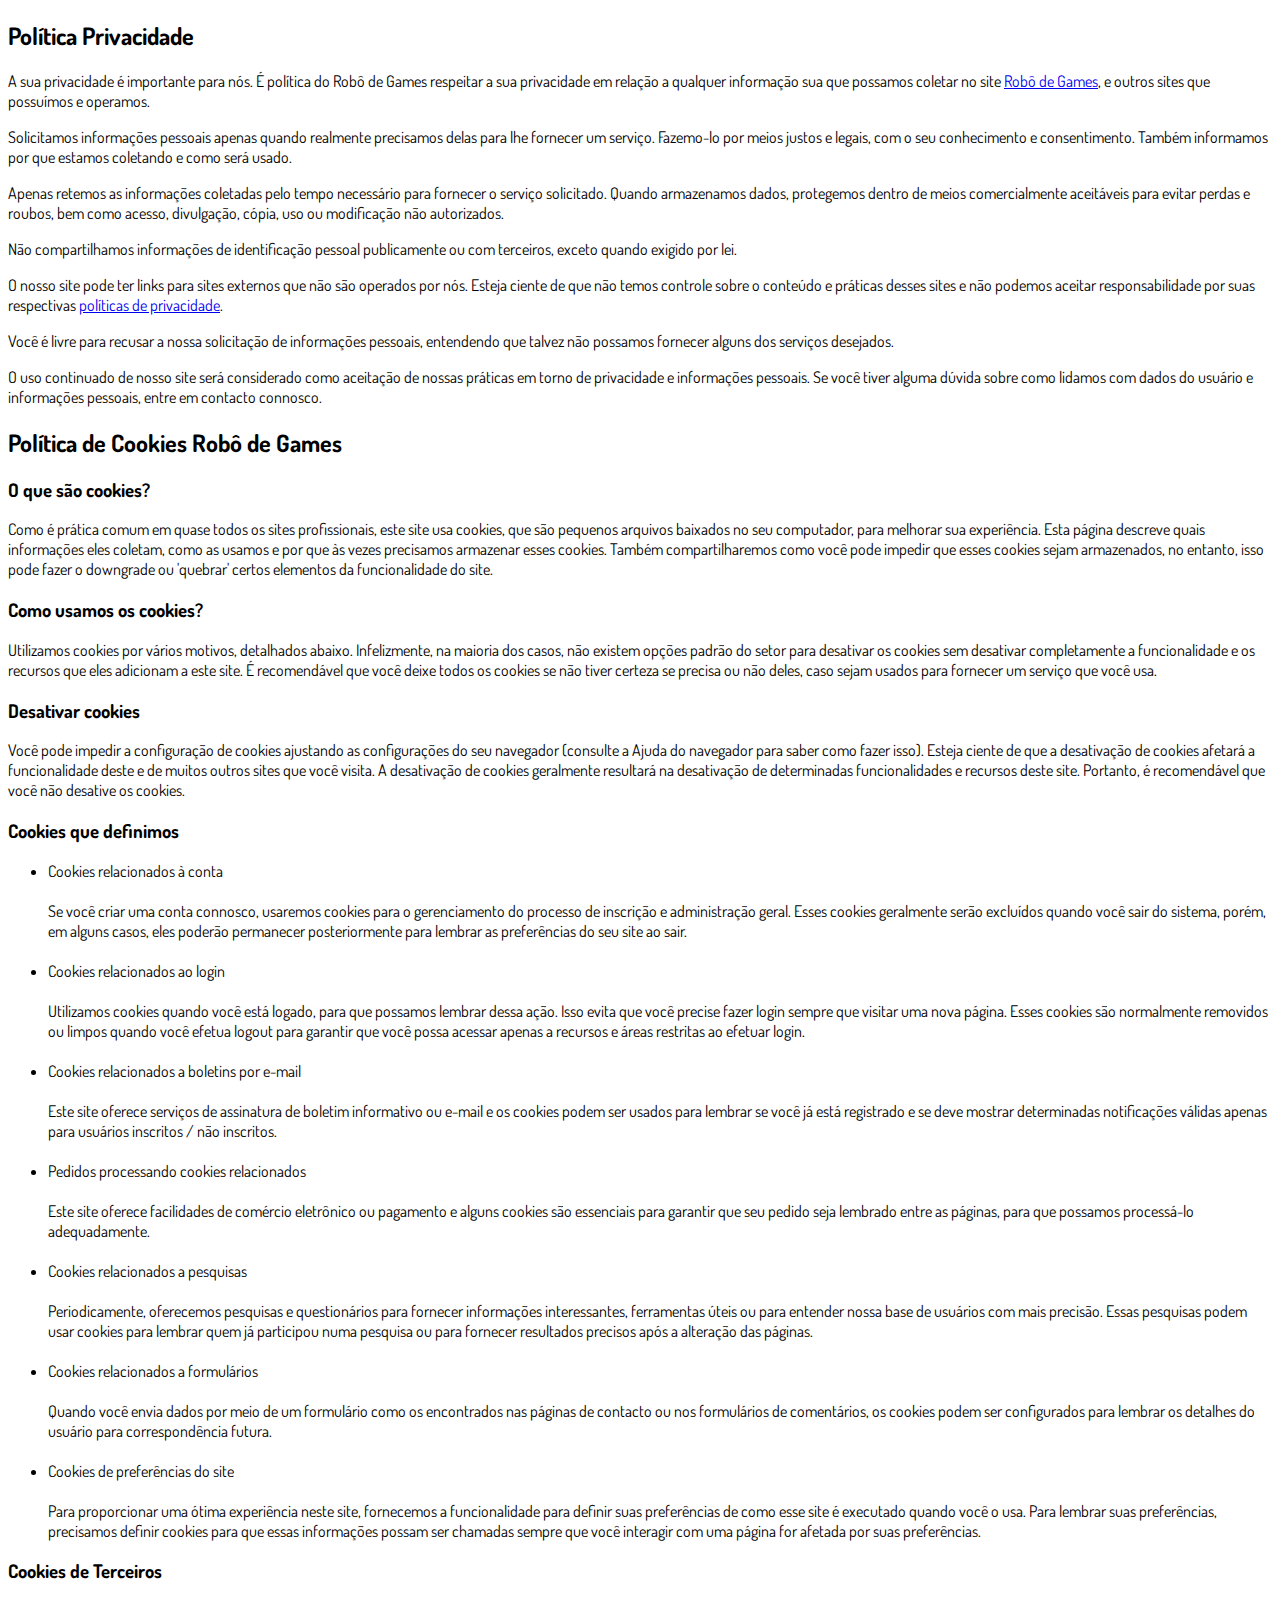
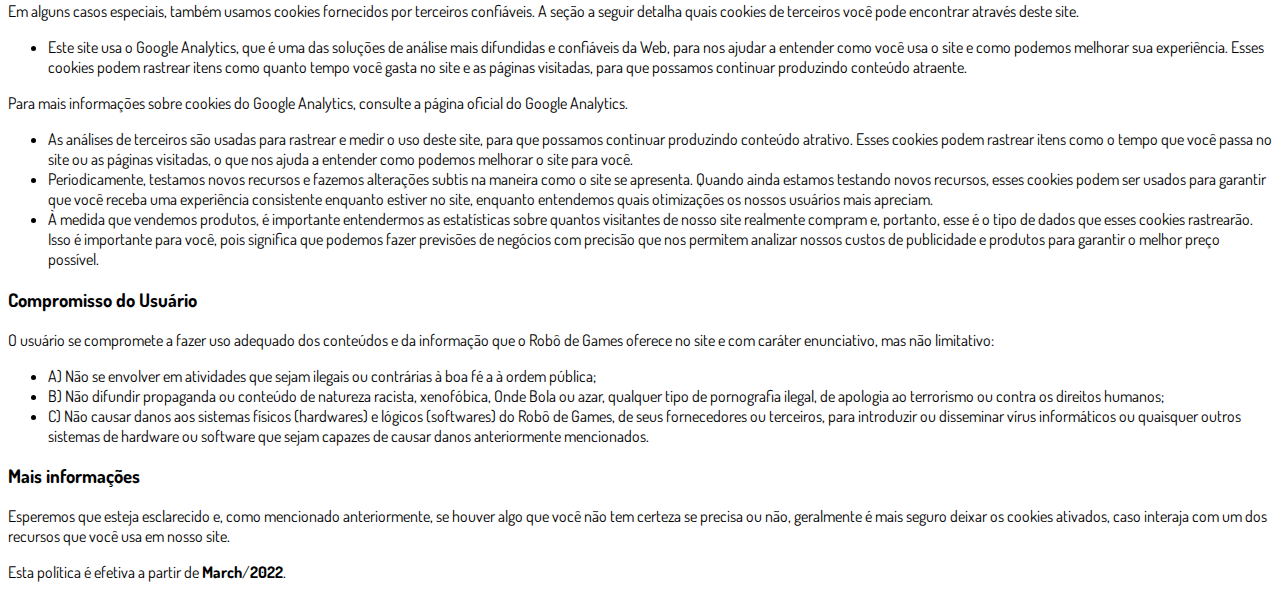
==== privacidade.html @ 727fd69f "Add files via upload" ====
<!DOCTYPE html>
<html lang="pt-br">
  <head>
    <meta charset="utf-8">
    <meta name="viewport" content="width=device-width, initial-scale=1, shrink-to-fit=no">

    <link rel="stylesheet" href="https://stackpath.bootstrapcdn.com/bootstrap/4.1.3/css/bootstrap.min.css" integrity="sha384-MCw98/SFnGE8fJT3GXwEOngsV7Zt27NXFoaoApmYm81iuXoPkFOJwJ8ERdknLPMO" crossorigin="anonymous">

    <link rel="preconnect" href="https://fonts.googleapis.com">
    <link rel="preconnect" href="https://fonts.gstatic.com" crossorigin>
    <link href="https://fonts.googleapis.com/css2?family=Dosis:wght@200;300;400;500;600;700;800&display=swap" rel="stylesheet">
    
    <!-- Ícone da Página -->
    <link rel="shortcut icon" type="image/jpg" href="./assets/img/favicon.png">

    <!-- Título da Página -->
    <title>Política de Privacidade | Robô de Games</title>
    
    <style type="text/css">
      body {
        font-family: 'Dosis', sans-serif;
      }
    </style>

  </head>
  <body>
    
    <div class="container py-5">
      <div class="row justify-content-center">
        <div class="col-lg-8">
          <h2>Política Privacidade</h2>                    <p>A sua privacidade é importante para nós. É política do Robô de Games respeitar a sua privacidade em relação a qualquer informação sua que possamos coletar no site <a href="#">Robô de Games</a>, e outros sites que possuímos e operamos.</p>                    <p>Solicitamos informações pessoais apenas quando realmente precisamos delas para lhe fornecer um serviço. Fazemo-lo por meios justos e legais, com o seu conhecimento e consentimento. Também informamos por que estamos coletando e como será usado.                    </p>                    <p>Apenas retemos as informações coletadas pelo tempo necessário para fornecer o serviço solicitado. Quando armazenamos dados, protegemos dentro de meios comercialmente aceitáveis ​​para evitar perdas e roubos, bem como acesso, divulgação, cópia, uso ou                        modificação não autorizados.</p>                    <p>Não compartilhamos informações de identificação pessoal publicamente ou com terceiros, exceto quando exigido por lei.</p>                    <p>O nosso site pode ter links para sites externos que não são operados por nós. Esteja ciente de que não temos controle sobre o conteúdo e práticas desses sites e não podemos aceitar responsabilidade por suas respectivas <a href='https://politicaprivacidade.com' target='_BLANK'>políticas de privacidade</a>.                    </p>                    <p>Você é livre para recusar a nossa solicitação de informações pessoais, entendendo que talvez não possamos fornecer alguns dos serviços desejados.</p>                    <p>O uso continuado de nosso site será considerado como aceitação de nossas práticas em torno de privacidade e informações pessoais. Se você tiver alguma dúvida sobre como lidamos com dados do usuário e informações pessoais, entre em contacto connosco.</p>                    <h2>Política de Cookies Robô de Games</h2>                    <h3>O que são cookies?</h3>                    <p>Como é prática comum em quase todos os sites profissionais, este site usa cookies, que são pequenos arquivos baixados no seu computador, para melhorar sua experiência. Esta página descreve quais informações eles coletam, como as usamos e por que às vezes                        precisamos armazenar esses cookies. Também compartilharemos como você pode impedir que esses cookies sejam armazenados, no entanto, isso pode fazer o downgrade ou 'quebrar' certos elementos da funcionalidade do site.</p>                    <h3>Como usamos os cookies?</h3>                    <p>Utilizamos cookies por vários motivos, detalhados abaixo. Infelizmente, na maioria dos casos, não existem opções padrão do setor para desativar os cookies sem desativar completamente a funcionalidade e os recursos que eles adicionam a este site. É recomendável                        que você deixe todos os cookies se não tiver certeza se precisa ou não deles, caso sejam usados ​​para fornecer um serviço que você usa.</p>                    <h3>Desativar cookies</h3>                    <p>Você pode impedir a configuração de cookies ajustando as configurações do seu navegador (consulte a Ajuda do navegador para saber como fazer isso). Esteja ciente de que a desativação de cookies afetará a funcionalidade deste e de muitos outros sites que                        você visita. A desativação de cookies geralmente resultará na desativação de determinadas funcionalidades e recursos deste site. Portanto, é recomendável que você não desative os cookies.</p>                    <h3>Cookies que definimos</h3>                    <ul>                        <li>                            Cookies relacionados à conta<br><br> Se você criar uma conta connosco, usaremos cookies para o gerenciamento do processo de inscrição e administração geral. Esses cookies geralmente serão excluídos quando você sair do sistema, porém, em alguns                            casos, eles poderão permanecer posteriormente para lembrar as preferências do seu site ao sair.<br><br>                        </li>                        <li>                            Cookies relacionados ao login<br><br> Utilizamos cookies quando você está logado, para que possamos lembrar dessa ação. Isso evita que você precise fazer login sempre que visitar uma nova página. Esses cookies são normalmente removidos ou limpos                            quando você efetua logout para garantir que você possa acessar apenas a recursos e áreas restritas ao efetuar login.<br><br>                        </li>                        <li>                            Cookies relacionados a boletins por e-mail<br><br> Este site oferece serviços de assinatura de boletim informativo ou e-mail e os cookies podem ser usados ​​para lembrar se você já está registrado e se deve mostrar determinadas notificações                            válidas apenas para usuários inscritos / não inscritos.<br><br>                        </li>                        <li>                            Pedidos processando cookies relacionados<br><br> Este site oferece facilidades de comércio eletrônico ou pagamento e alguns cookies são essenciais para garantir que seu pedido seja lembrado entre as páginas, para que possamos processá-lo adequadamente.<br><br>                        </li>                        <li>                            Cookies relacionados a pesquisas<br><br> Periodicamente, oferecemos pesquisas e questionários para fornecer informações interessantes, ferramentas úteis ou para entender nossa base de usuários com mais precisão. Essas pesquisas podem usar cookies                            para lembrar quem já participou numa pesquisa ou para fornecer resultados precisos após a alteração das páginas.<br><br>                        </li>                        <li>                            Cookies relacionados a formulários<br><br> Quando você envia dados por meio de um formulário como os encontrados nas páginas de contacto ou nos formulários de comentários, os cookies podem ser configurados para lembrar os detalhes do usuário                            para correspondência futura.<br><br>                        </li>                        <li>                            Cookies de preferências do site<br><br> Para proporcionar uma ótima experiência neste site, fornecemos a funcionalidade para definir suas preferências de como esse site é executado quando você o usa. Para lembrar suas preferências, precisamos                            definir cookies para que essas informações possam ser chamadas sempre que você interagir com uma página for afetada por suas preferências.<br>                        </li>                    </ul>                    <h3>Cookies de Terceiros</h3>                    <p>Em alguns casos especiais, também usamos cookies fornecidos por terceiros confiáveis. A seção a seguir detalha quais cookies de terceiros você pode encontrar através deste site.</p>                    <ul>                        <li>                            Este site usa o Google Analytics, que é uma das soluções de análise mais difundidas e confiáveis ​​da Web, para nos ajudar a entender como você usa o site e como podemos melhorar sua experiência. Esses cookies podem rastrear itens como quanto tempo                            você gasta no site e as páginas visitadas, para que possamos continuar produzindo conteúdo atraente.                        </li>                    </ul>                    <p>Para mais informações sobre cookies do Google Analytics, consulte a página oficial do Google Analytics.</p>                    <ul>                        <li>                            As análises de terceiros são usadas para rastrear e medir o uso deste site, para que possamos continuar produzindo conteúdo atrativo. Esses cookies podem rastrear itens como o tempo que você passa no site ou as páginas visitadas, o que nos ajuda a entender                            como podemos melhorar o site para você.</li>                        <li>                            Periodicamente, testamos novos recursos e fazemos alterações subtis na maneira como o site se apresenta. Quando ainda estamos testando novos recursos, esses cookies podem ser usados ​​para garantir que você receba uma experiência consistente enquanto                            estiver no site, enquanto entendemos quais otimizações os nossos usuários mais apreciam.</li>                        <li>                            À medida que vendemos produtos, é importante entendermos as estatísticas sobre quantos visitantes de nosso site realmente compram e, portanto, esse é o tipo de dados que esses cookies rastrearão. Isso é importante para você, pois significa que podemos                            fazer previsões de negócios com precisão que nos permitem analizar nossos custos de publicidade e produtos para garantir o melhor preço possível.</li>                                            </ul>                    <h3>Compromisso do Usuário</h3>                                <p>O usuário se compromete a fazer uso adequado dos conteúdos e da informação que o Robô de Games oferece no site e com caráter enunciativo, mas não limitativo:</p>                                        <ul>                        <li>A) Não se envolver em atividades que sejam ilegais ou contrárias à boa fé a à ordem pública;</li>                        <li>B) Não difundir propaganda ou conteúdo de natureza racista, xenofóbica, <a style='color: inherit !important; text-decoration:none !important;' href='https://ondeapostar.pt/onde-da-a-bola/'>Onde Bola</a> ou azar, qualquer tipo de pornografia ilegal, de apologia ao terrorismo ou contra os direitos humanos;</li>                        <li>C) Não causar danos aos sistemas físicos (hardwares) e lógicos (softwares) do Robô de Games, de seus fornecedores ou terceiros, para introduzir ou disseminar vírus informáticos ou quaisquer outros sistemas de hardware ou software que sejam capazes de causar danos anteriormente mencionados.</li>                    </ul>                                        <h3>Mais informações</h3>                    <p>Esperemos que esteja esclarecido e, como mencionado anteriormente, se houver algo que você não tem certeza se precisa ou não, geralmente é mais seguro deixar os cookies ativados, caso interaja com um dos recursos que você usa em nosso site.</p>                    <p>Esta política é efetiva a partir de <strong>March</strong>/<strong>2022</strong>.</p>
        </div>
      </div>
    </div>

    <script src="https://code.jquery.com/jquery-3.3.1.slim.min.js" integrity="sha384-q8i/X+965DzO0rT7abK41JStQIAqVgRVzpbzo5smXKp4YfRvH+8abtTE1Pi6jizo" crossorigin="anonymous"></script>
    <script src="https://cdnjs.cloudflare.com/ajax/libs/popper.js/1.14.3/umd/popper.min.js" integrity="sha384-ZMP7rVo3mIykV+2+9J3UJ46jBk0WLaUAdn689aCwoqbBJiSnjAK/l8WvCWPIPm49" crossorigin="anonymous"></script>
    <script src="https://stackpath.bootstrapcdn.com/bootstrap/4.1.3/js/bootstrap.min.js" integrity="sha384-ChfqqxuZUCnJSK3+MXmPNIyE6ZbWh2IMqE241rYiqJxyMiZ6OW/JmZQ5stwEULTy" crossorigin="anonymous"></script>
  </body>
</html>
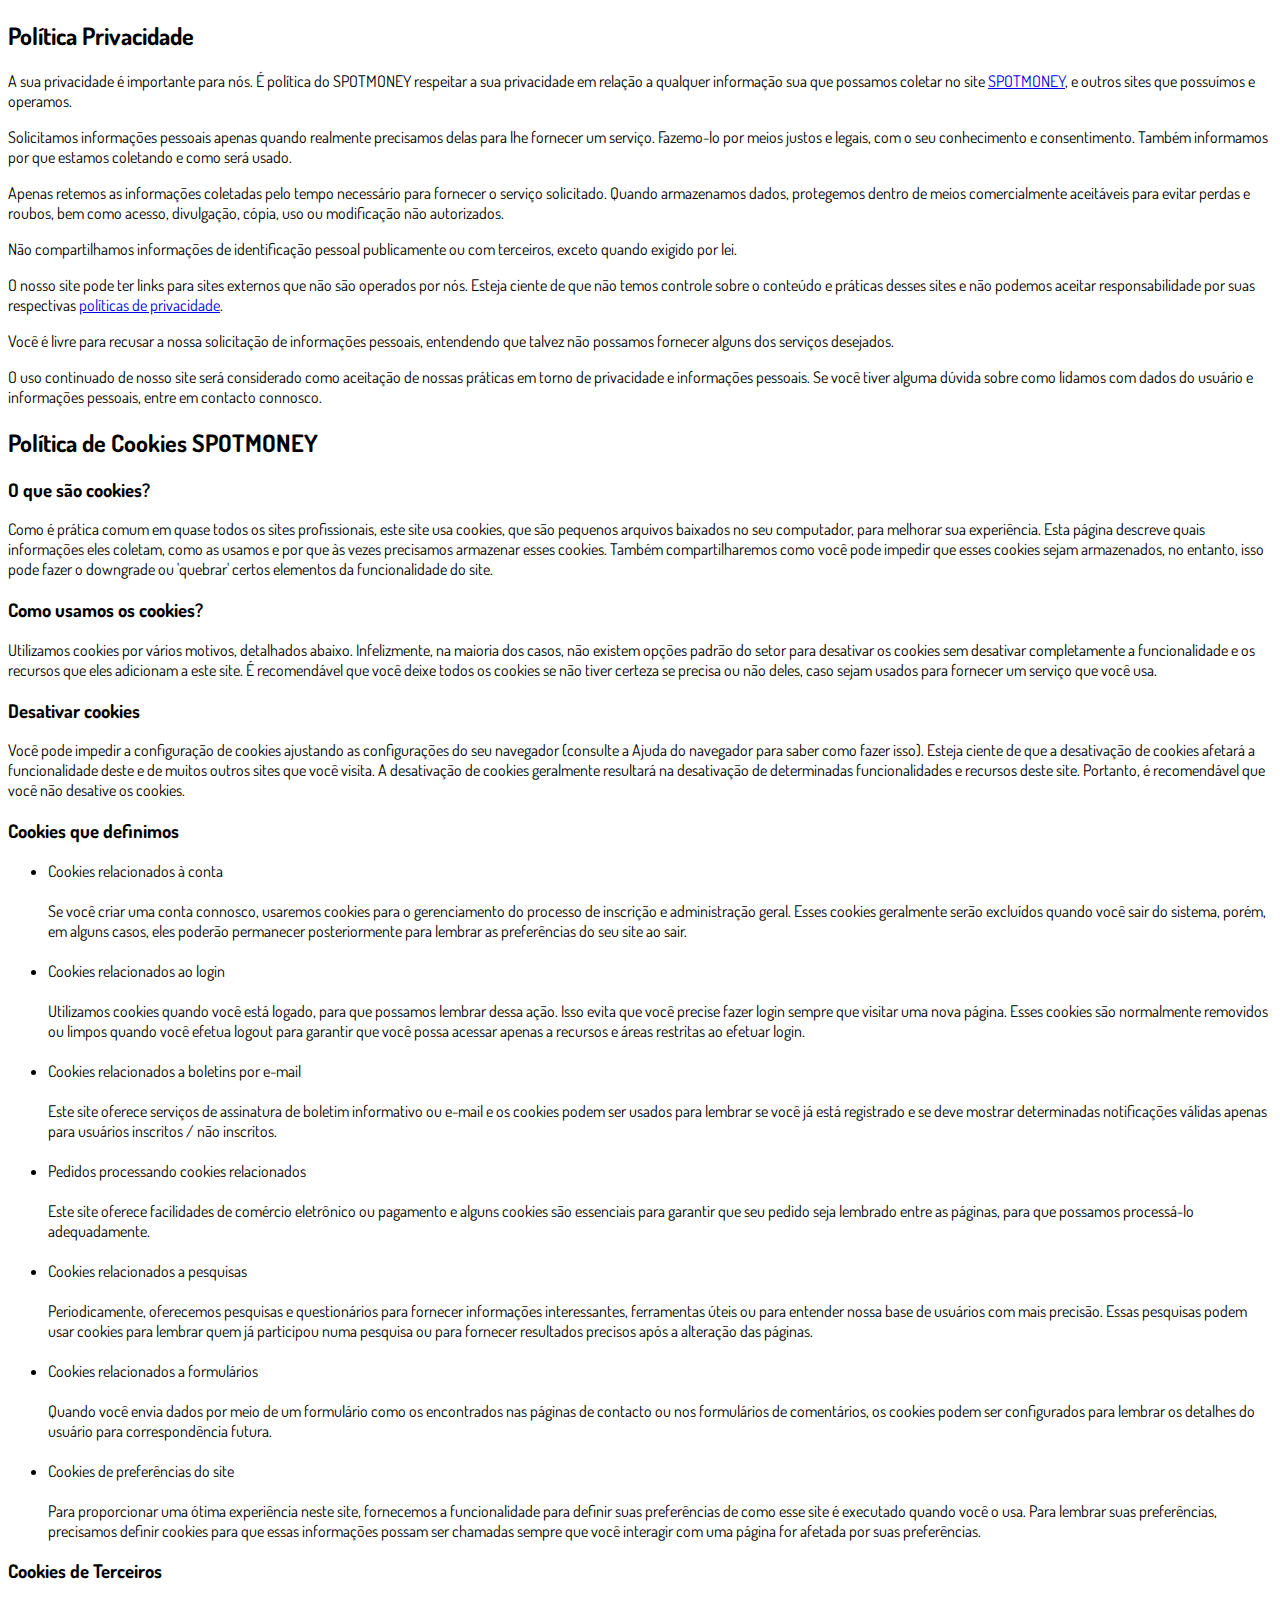
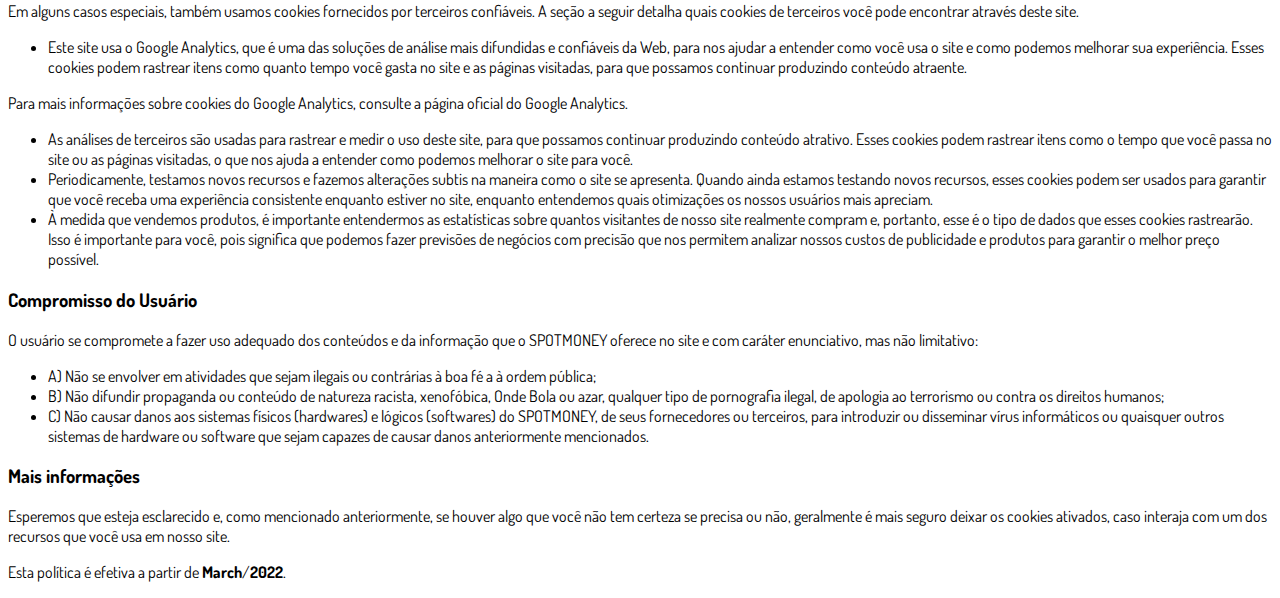
==== commit 51404399: "Add files via upload" ====
--- a/privacidade.html
+++ b/privacidade.html
@@ -14,7 +14,7 @@
     <link rel="shortcut icon" type="image/jpg" href="./assets/img/favicon.png">
 
     <!-- Título da Página -->
-    <title>Política de Privacidade | Robô de Games</title>
+    <title>Política de Privacidade | SPOTMONEY</title>
     
     <style type="text/css">
       body {
@@ -28,7 +28,7 @@
     <div class="container py-5">
       <div class="row justify-content-center">
         <div class="col-lg-8">
-          <h2>Política Privacidade</h2>                    <p>A sua privacidade é importante para nós. É política do Robô de Games respeitar a sua privacidade em relação a qualquer informação sua que possamos coletar no site <a href="#">Robô de Games</a>, e outros sites que possuímos e operamos.</p>                    <p>Solicitamos informações pessoais apenas quando realmente precisamos delas para lhe fornecer um serviço. Fazemo-lo por meios justos e legais, com o seu conhecimento e consentimento. Também informamos por que estamos coletando e como será usado.                    </p>                    <p>Apenas retemos as informações coletadas pelo tempo necessário para fornecer o serviço solicitado. Quando armazenamos dados, protegemos dentro de meios comercialmente aceitáveis ​​para evitar perdas e roubos, bem como acesso, divulgação, cópia, uso ou                        modificação não autorizados.</p>                    <p>Não compartilhamos informações de identificação pessoal publicamente ou com terceiros, exceto quando exigido por lei.</p>                    <p>O nosso site pode ter links para sites externos que não são operados por nós. Esteja ciente de que não temos controle sobre o conteúdo e práticas desses sites e não podemos aceitar responsabilidade por suas respectivas <a href='https://politicaprivacidade.com' target='_BLANK'>políticas de privacidade</a>.                    </p>                    <p>Você é livre para recusar a nossa solicitação de informações pessoais, entendendo que talvez não possamos fornecer alguns dos serviços desejados.</p>                    <p>O uso continuado de nosso site será considerado como aceitação de nossas práticas em torno de privacidade e informações pessoais. Se você tiver alguma dúvida sobre como lidamos com dados do usuário e informações pessoais, entre em contacto connosco.</p>                    <h2>Política de Cookies Robô de Games</h2>                    <h3>O que são cookies?</h3>                    <p>Como é prática comum em quase todos os sites profissionais, este site usa cookies, que são pequenos arquivos baixados no seu computador, para melhorar sua experiência. Esta página descreve quais informações eles coletam, como as usamos e por que às vezes                        precisamos armazenar esses cookies. Também compartilharemos como você pode impedir que esses cookies sejam armazenados, no entanto, isso pode fazer o downgrade ou 'quebrar' certos elementos da funcionalidade do site.</p>                    <h3>Como usamos os cookies?</h3>                    <p>Utilizamos cookies por vários motivos, detalhados abaixo. Infelizmente, na maioria dos casos, não existem opções padrão do setor para desativar os cookies sem desativar completamente a funcionalidade e os recursos que eles adicionam a este site. É recomendável                        que você deixe todos os cookies se não tiver certeza se precisa ou não deles, caso sejam usados ​​para fornecer um serviço que você usa.</p>                    <h3>Desativar cookies</h3>                    <p>Você pode impedir a configuração de cookies ajustando as configurações do seu navegador (consulte a Ajuda do navegador para saber como fazer isso). Esteja ciente de que a desativação de cookies afetará a funcionalidade deste e de muitos outros sites que                        você visita. A desativação de cookies geralmente resultará na desativação de determinadas funcionalidades e recursos deste site. Portanto, é recomendável que você não desative os cookies.</p>                    <h3>Cookies que definimos</h3>                    <ul>                        <li>                            Cookies relacionados à conta<br><br> Se você criar uma conta connosco, usaremos cookies para o gerenciamento do processo de inscrição e administração geral. Esses cookies geralmente serão excluídos quando você sair do sistema, porém, em alguns                            casos, eles poderão permanecer posteriormente para lembrar as preferências do seu site ao sair.<br><br>                        </li>                        <li>                            Cookies relacionados ao login<br><br> Utilizamos cookies quando você está logado, para que possamos lembrar dessa ação. Isso evita que você precise fazer login sempre que visitar uma nova página. Esses cookies são normalmente removidos ou limpos                            quando você efetua logout para garantir que você possa acessar apenas a recursos e áreas restritas ao efetuar login.<br><br>                        </li>                        <li>                            Cookies relacionados a boletins por e-mail<br><br> Este site oferece serviços de assinatura de boletim informativo ou e-mail e os cookies podem ser usados ​​para lembrar se você já está registrado e se deve mostrar determinadas notificações                            válidas apenas para usuários inscritos / não inscritos.<br><br>                        </li>                        <li>                            Pedidos processando cookies relacionados<br><br> Este site oferece facilidades de comércio eletrônico ou pagamento e alguns cookies são essenciais para garantir que seu pedido seja lembrado entre as páginas, para que possamos processá-lo adequadamente.<br><br>                        </li>                        <li>                            Cookies relacionados a pesquisas<br><br> Periodicamente, oferecemos pesquisas e questionários para fornecer informações interessantes, ferramentas úteis ou para entender nossa base de usuários com mais precisão. Essas pesquisas podem usar cookies                            para lembrar quem já participou numa pesquisa ou para fornecer resultados precisos após a alteração das páginas.<br><br>                        </li>                        <li>                            Cookies relacionados a formulários<br><br> Quando você envia dados por meio de um formulário como os encontrados nas páginas de contacto ou nos formulários de comentários, os cookies podem ser configurados para lembrar os detalhes do usuário                            para correspondência futura.<br><br>                        </li>                        <li>                            Cookies de preferências do site<br><br> Para proporcionar uma ótima experiência neste site, fornecemos a funcionalidade para definir suas preferências de como esse site é executado quando você o usa. Para lembrar suas preferências, precisamos                            definir cookies para que essas informações possam ser chamadas sempre que você interagir com uma página for afetada por suas preferências.<br>                        </li>                    </ul>                    <h3>Cookies de Terceiros</h3>                    <p>Em alguns casos especiais, também usamos cookies fornecidos por terceiros confiáveis. A seção a seguir detalha quais cookies de terceiros você pode encontrar através deste site.</p>                    <ul>                        <li>                            Este site usa o Google Analytics, que é uma das soluções de análise mais difundidas e confiáveis ​​da Web, para nos ajudar a entender como você usa o site e como podemos melhorar sua experiência. Esses cookies podem rastrear itens como quanto tempo                            você gasta no site e as páginas visitadas, para que possamos continuar produzindo conteúdo atraente.                        </li>                    </ul>                    <p>Para mais informações sobre cookies do Google Analytics, consulte a página oficial do Google Analytics.</p>                    <ul>                        <li>                            As análises de terceiros são usadas para rastrear e medir o uso deste site, para que possamos continuar produzindo conteúdo atrativo. Esses cookies podem rastrear itens como o tempo que você passa no site ou as páginas visitadas, o que nos ajuda a entender                            como podemos melhorar o site para você.</li>                        <li>                            Periodicamente, testamos novos recursos e fazemos alterações subtis na maneira como o site se apresenta. Quando ainda estamos testando novos recursos, esses cookies podem ser usados ​​para garantir que você receba uma experiência consistente enquanto                            estiver no site, enquanto entendemos quais otimizações os nossos usuários mais apreciam.</li>                        <li>                            À medida que vendemos produtos, é importante entendermos as estatísticas sobre quantos visitantes de nosso site realmente compram e, portanto, esse é o tipo de dados que esses cookies rastrearão. Isso é importante para você, pois significa que podemos                            fazer previsões de negócios com precisão que nos permitem analizar nossos custos de publicidade e produtos para garantir o melhor preço possível.</li>                                            </ul>                    <h3>Compromisso do Usuário</h3>                                <p>O usuário se compromete a fazer uso adequado dos conteúdos e da informação que o Robô de Games oferece no site e com caráter enunciativo, mas não limitativo:</p>                                        <ul>                        <li>A) Não se envolver em atividades que sejam ilegais ou contrárias à boa fé a à ordem pública;</li>                        <li>B) Não difundir propaganda ou conteúdo de natureza racista, xenofóbica, <a style='color: inherit !important; text-decoration:none !important;' href='https://ondeapostar.pt/onde-da-a-bola/'>Onde Bola</a> ou azar, qualquer tipo de pornografia ilegal, de apologia ao terrorismo ou contra os direitos humanos;</li>                        <li>C) Não causar danos aos sistemas físicos (hardwares) e lógicos (softwares) do Robô de Games, de seus fornecedores ou terceiros, para introduzir ou disseminar vírus informáticos ou quaisquer outros sistemas de hardware ou software que sejam capazes de causar danos anteriormente mencionados.</li>                    </ul>                                        <h3>Mais informações</h3>                    <p>Esperemos que esteja esclarecido e, como mencionado anteriormente, se houver algo que você não tem certeza se precisa ou não, geralmente é mais seguro deixar os cookies ativados, caso interaja com um dos recursos que você usa em nosso site.</p>                    <p>Esta política é efetiva a partir de <strong>March</strong>/<strong>2022</strong>.</p>
+          <h2>Política Privacidade</h2>                    <p>A sua privacidade é importante para nós. É política do SPOTMONEY respeitar a sua privacidade em relação a qualquer informação sua que possamos coletar no site <a href="#">SPOTMONEY</a>, e outros sites que possuímos e operamos.</p>                    <p>Solicitamos informações pessoais apenas quando realmente precisamos delas para lhe fornecer um serviço. Fazemo-lo por meios justos e legais, com o seu conhecimento e consentimento. Também informamos por que estamos coletando e como será usado.                    </p>                    <p>Apenas retemos as informações coletadas pelo tempo necessário para fornecer o serviço solicitado. Quando armazenamos dados, protegemos dentro de meios comercialmente aceitáveis ​​para evitar perdas e roubos, bem como acesso, divulgação, cópia, uso ou                        modificação não autorizados.</p>                    <p>Não compartilhamos informações de identificação pessoal publicamente ou com terceiros, exceto quando exigido por lei.</p>                    <p>O nosso site pode ter links para sites externos que não são operados por nós. Esteja ciente de que não temos controle sobre o conteúdo e práticas desses sites e não podemos aceitar responsabilidade por suas respectivas <a href='https://politicaprivacidade.com' target='_BLANK'>políticas de privacidade</a>.                    </p>                    <p>Você é livre para recusar a nossa solicitação de informações pessoais, entendendo que talvez não possamos fornecer alguns dos serviços desejados.</p>                    <p>O uso continuado de nosso site será considerado como aceitação de nossas práticas em torno de privacidade e informações pessoais. Se você tiver alguma dúvida sobre como lidamos com dados do usuário e informações pessoais, entre em contacto connosco.</p>                    <h2>Política de Cookies SPOTMONEY</h2>                    <h3>O que são cookies?</h3>                    <p>Como é prática comum em quase todos os sites profissionais, este site usa cookies, que são pequenos arquivos baixados no seu computador, para melhorar sua experiência. Esta página descreve quais informações eles coletam, como as usamos e por que às vezes                        precisamos armazenar esses cookies. Também compartilharemos como você pode impedir que esses cookies sejam armazenados, no entanto, isso pode fazer o downgrade ou 'quebrar' certos elementos da funcionalidade do site.</p>                    <h3>Como usamos os cookies?</h3>                    <p>Utilizamos cookies por vários motivos, detalhados abaixo. Infelizmente, na maioria dos casos, não existem opções padrão do setor para desativar os cookies sem desativar completamente a funcionalidade e os recursos que eles adicionam a este site. É recomendável                        que você deixe todos os cookies se não tiver certeza se precisa ou não deles, caso sejam usados ​​para fornecer um serviço que você usa.</p>                    <h3>Desativar cookies</h3>                    <p>Você pode impedir a configuração de cookies ajustando as configurações do seu navegador (consulte a Ajuda do navegador para saber como fazer isso). Esteja ciente de que a desativação de cookies afetará a funcionalidade deste e de muitos outros sites que                        você visita. A desativação de cookies geralmente resultará na desativação de determinadas funcionalidades e recursos deste site. Portanto, é recomendável que você não desative os cookies.</p>                    <h3>Cookies que definimos</h3>                    <ul>                        <li>                            Cookies relacionados à conta<br><br> Se você criar uma conta connosco, usaremos cookies para o gerenciamento do processo de inscrição e administração geral. Esses cookies geralmente serão excluídos quando você sair do sistema, porém, em alguns                            casos, eles poderão permanecer posteriormente para lembrar as preferências do seu site ao sair.<br><br>                        </li>                        <li>                            Cookies relacionados ao login<br><br> Utilizamos cookies quando você está logado, para que possamos lembrar dessa ação. Isso evita que você precise fazer login sempre que visitar uma nova página. Esses cookies são normalmente removidos ou limpos                            quando você efetua logout para garantir que você possa acessar apenas a recursos e áreas restritas ao efetuar login.<br><br>                        </li>                        <li>                            Cookies relacionados a boletins por e-mail<br><br> Este site oferece serviços de assinatura de boletim informativo ou e-mail e os cookies podem ser usados ​​para lembrar se você já está registrado e se deve mostrar determinadas notificações                            válidas apenas para usuários inscritos / não inscritos.<br><br>                        </li>                        <li>                            Pedidos processando cookies relacionados<br><br> Este site oferece facilidades de comércio eletrônico ou pagamento e alguns cookies são essenciais para garantir que seu pedido seja lembrado entre as páginas, para que possamos processá-lo adequadamente.<br><br>                        </li>                        <li>                            Cookies relacionados a pesquisas<br><br> Periodicamente, oferecemos pesquisas e questionários para fornecer informações interessantes, ferramentas úteis ou para entender nossa base de usuários com mais precisão. Essas pesquisas podem usar cookies                            para lembrar quem já participou numa pesquisa ou para fornecer resultados precisos após a alteração das páginas.<br><br>                        </li>                        <li>                            Cookies relacionados a formulários<br><br> Quando você envia dados por meio de um formulário como os encontrados nas páginas de contacto ou nos formulários de comentários, os cookies podem ser configurados para lembrar os detalhes do usuário                            para correspondência futura.<br><br>                        </li>                        <li>                            Cookies de preferências do site<br><br> Para proporcionar uma ótima experiência neste site, fornecemos a funcionalidade para definir suas preferências de como esse site é executado quando você o usa. Para lembrar suas preferências, precisamos                            definir cookies para que essas informações possam ser chamadas sempre que você interagir com uma página for afetada por suas preferências.<br>                        </li>                    </ul>                    <h3>Cookies de Terceiros</h3>                    <p>Em alguns casos especiais, também usamos cookies fornecidos por terceiros confiáveis. A seção a seguir detalha quais cookies de terceiros você pode encontrar através deste site.</p>                    <ul>                        <li>                            Este site usa o Google Analytics, que é uma das soluções de análise mais difundidas e confiáveis ​​da Web, para nos ajudar a entender como você usa o site e como podemos melhorar sua experiência. Esses cookies podem rastrear itens como quanto tempo                            você gasta no site e as páginas visitadas, para que possamos continuar produzindo conteúdo atraente.                        </li>                    </ul>                    <p>Para mais informações sobre cookies do Google Analytics, consulte a página oficial do Google Analytics.</p>                    <ul>                        <li>                            As análises de terceiros são usadas para rastrear e medir o uso deste site, para que possamos continuar produzindo conteúdo atrativo. Esses cookies podem rastrear itens como o tempo que você passa no site ou as páginas visitadas, o que nos ajuda a entender                            como podemos melhorar o site para você.</li>                        <li>                            Periodicamente, testamos novos recursos e fazemos alterações subtis na maneira como o site se apresenta. Quando ainda estamos testando novos recursos, esses cookies podem ser usados ​​para garantir que você receba uma experiência consistente enquanto                            estiver no site, enquanto entendemos quais otimizações os nossos usuários mais apreciam.</li>                        <li>                            À medida que vendemos produtos, é importante entendermos as estatísticas sobre quantos visitantes de nosso site realmente compram e, portanto, esse é o tipo de dados que esses cookies rastrearão. Isso é importante para você, pois significa que podemos                            fazer previsões de negócios com precisão que nos permitem analizar nossos custos de publicidade e produtos para garantir o melhor preço possível.</li>                                            </ul>                    <h3>Compromisso do Usuário</h3>                                <p>O usuário se compromete a fazer uso adequado dos conteúdos e da informação que o SPOTMONEY oferece no site e com caráter enunciativo, mas não limitativo:</p>                                        <ul>                        <li>A) Não se envolver em atividades que sejam ilegais ou contrárias à boa fé a à ordem pública;</li>                        <li>B) Não difundir propaganda ou conteúdo de natureza racista, xenofóbica, <a style='color: inherit !important; text-decoration:none !important;' href='https://ondeapostar.pt/onde-da-a-bola/'>Onde Bola</a> ou azar, qualquer tipo de pornografia ilegal, de apologia ao terrorismo ou contra os direitos humanos;</li>                        <li>C) Não causar danos aos sistemas físicos (hardwares) e lógicos (softwares) do SPOTMONEY, de seus fornecedores ou terceiros, para introduzir ou disseminar vírus informáticos ou quaisquer outros sistemas de hardware ou software que sejam capazes de causar danos anteriormente mencionados.</li>                    </ul>                                        <h3>Mais informações</h3>                    <p>Esperemos que esteja esclarecido e, como mencionado anteriormente, se houver algo que você não tem certeza se precisa ou não, geralmente é mais seguro deixar os cookies ativados, caso interaja com um dos recursos que você usa em nosso site.</p>                    <p>Esta política é efetiva a partir de <strong>March</strong>/<strong>2022</strong>.</p>
         </div>
       </div>
     </div>
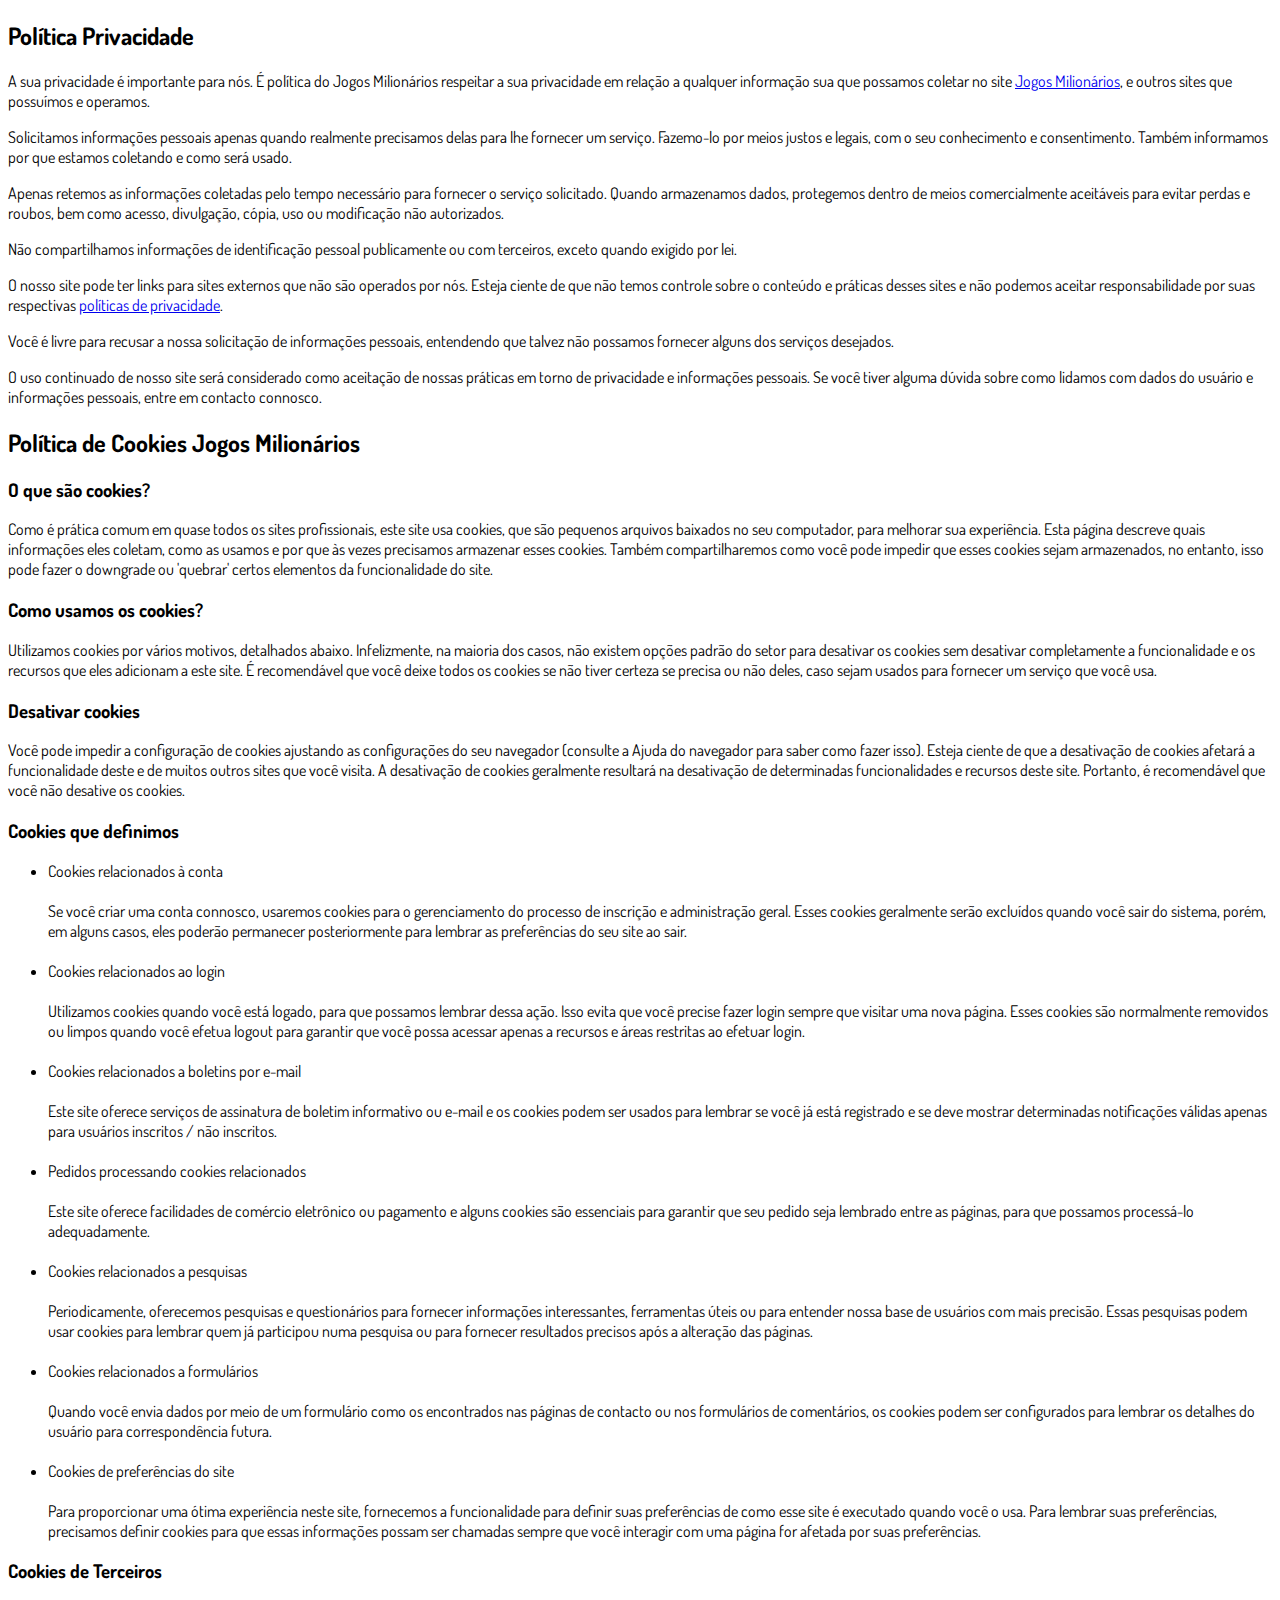
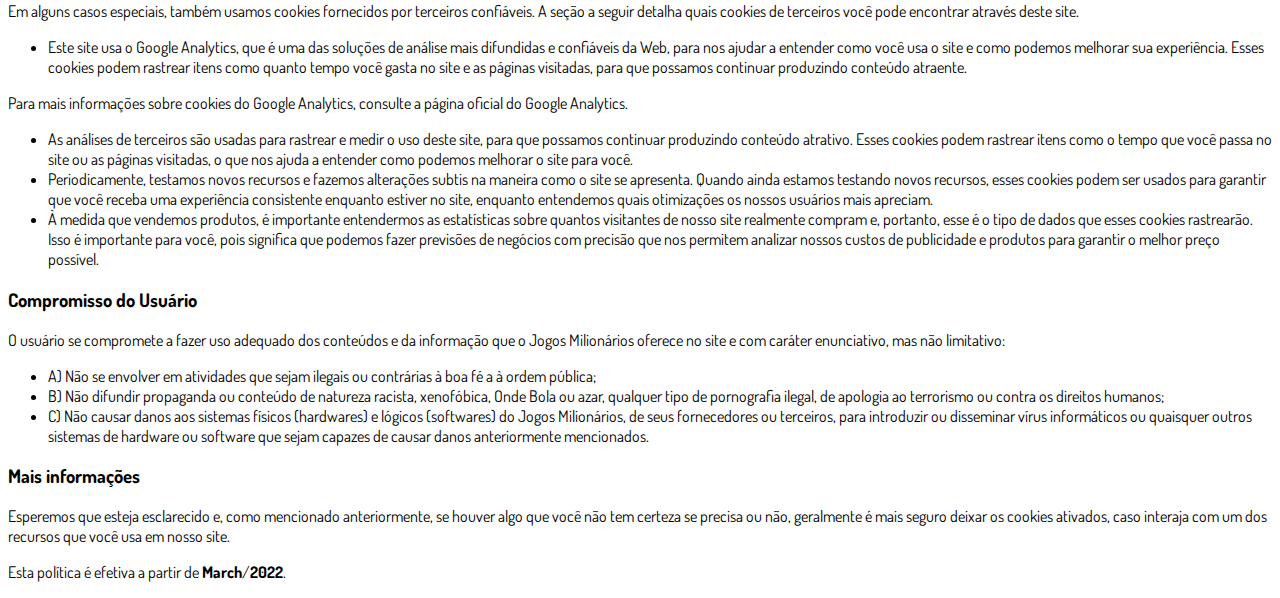
==== commit 66ced83b: "Add files via upload" ====
--- a/privacidade.html
+++ b/privacidade.html
@@ -14,7 +14,7 @@
     <link rel="shortcut icon" type="image/jpg" href="./assets/img/favicon.png">
 
     <!-- Título da Página -->
-    <title>Política de Privacidade | SPOTMONEY</title>
+    <title>Política de Privacidade | Jogos Milionários</title>
     
     <style type="text/css">
       body {
@@ -28,7 +28,7 @@
     <div class="container py-5">
       <div class="row justify-content-center">
         <div class="col-lg-8">
-          <h2>Política Privacidade</h2>                    <p>A sua privacidade é importante para nós. É política do SPOTMONEY respeitar a sua privacidade em relação a qualquer informação sua que possamos coletar no site <a href="#">SPOTMONEY</a>, e outros sites que possuímos e operamos.</p>                    <p>Solicitamos informações pessoais apenas quando realmente precisamos delas para lhe fornecer um serviço. Fazemo-lo por meios justos e legais, com o seu conhecimento e consentimento. Também informamos por que estamos coletando e como será usado.                    </p>                    <p>Apenas retemos as informações coletadas pelo tempo necessário para fornecer o serviço solicitado. Quando armazenamos dados, protegemos dentro de meios comercialmente aceitáveis ​​para evitar perdas e roubos, bem como acesso, divulgação, cópia, uso ou                        modificação não autorizados.</p>                    <p>Não compartilhamos informações de identificação pessoal publicamente ou com terceiros, exceto quando exigido por lei.</p>                    <p>O nosso site pode ter links para sites externos que não são operados por nós. Esteja ciente de que não temos controle sobre o conteúdo e práticas desses sites e não podemos aceitar responsabilidade por suas respectivas <a href='https://politicaprivacidade.com' target='_BLANK'>políticas de privacidade</a>.                    </p>                    <p>Você é livre para recusar a nossa solicitação de informações pessoais, entendendo que talvez não possamos fornecer alguns dos serviços desejados.</p>                    <p>O uso continuado de nosso site será considerado como aceitação de nossas práticas em torno de privacidade e informações pessoais. Se você tiver alguma dúvida sobre como lidamos com dados do usuário e informações pessoais, entre em contacto connosco.</p>                    <h2>Política de Cookies SPOTMONEY</h2>                    <h3>O que são cookies?</h3>                    <p>Como é prática comum em quase todos os sites profissionais, este site usa cookies, que são pequenos arquivos baixados no seu computador, para melhorar sua experiência. Esta página descreve quais informações eles coletam, como as usamos e por que às vezes                        precisamos armazenar esses cookies. Também compartilharemos como você pode impedir que esses cookies sejam armazenados, no entanto, isso pode fazer o downgrade ou 'quebrar' certos elementos da funcionalidade do site.</p>                    <h3>Como usamos os cookies?</h3>                    <p>Utilizamos cookies por vários motivos, detalhados abaixo. Infelizmente, na maioria dos casos, não existem opções padrão do setor para desativar os cookies sem desativar completamente a funcionalidade e os recursos que eles adicionam a este site. É recomendável                        que você deixe todos os cookies se não tiver certeza se precisa ou não deles, caso sejam usados ​​para fornecer um serviço que você usa.</p>                    <h3>Desativar cookies</h3>                    <p>Você pode impedir a configuração de cookies ajustando as configurações do seu navegador (consulte a Ajuda do navegador para saber como fazer isso). Esteja ciente de que a desativação de cookies afetará a funcionalidade deste e de muitos outros sites que                        você visita. A desativação de cookies geralmente resultará na desativação de determinadas funcionalidades e recursos deste site. Portanto, é recomendável que você não desative os cookies.</p>                    <h3>Cookies que definimos</h3>                    <ul>                        <li>                            Cookies relacionados à conta<br><br> Se você criar uma conta connosco, usaremos cookies para o gerenciamento do processo de inscrição e administração geral. Esses cookies geralmente serão excluídos quando você sair do sistema, porém, em alguns                            casos, eles poderão permanecer posteriormente para lembrar as preferências do seu site ao sair.<br><br>                        </li>                        <li>                            Cookies relacionados ao login<br><br> Utilizamos cookies quando você está logado, para que possamos lembrar dessa ação. Isso evita que você precise fazer login sempre que visitar uma nova página. Esses cookies são normalmente removidos ou limpos                            quando você efetua logout para garantir que você possa acessar apenas a recursos e áreas restritas ao efetuar login.<br><br>                        </li>                        <li>                            Cookies relacionados a boletins por e-mail<br><br> Este site oferece serviços de assinatura de boletim informativo ou e-mail e os cookies podem ser usados ​​para lembrar se você já está registrado e se deve mostrar determinadas notificações                            válidas apenas para usuários inscritos / não inscritos.<br><br>                        </li>                        <li>                            Pedidos processando cookies relacionados<br><br> Este site oferece facilidades de comércio eletrônico ou pagamento e alguns cookies são essenciais para garantir que seu pedido seja lembrado entre as páginas, para que possamos processá-lo adequadamente.<br><br>                        </li>                        <li>                            Cookies relacionados a pesquisas<br><br> Periodicamente, oferecemos pesquisas e questionários para fornecer informações interessantes, ferramentas úteis ou para entender nossa base de usuários com mais precisão. Essas pesquisas podem usar cookies                            para lembrar quem já participou numa pesquisa ou para fornecer resultados precisos após a alteração das páginas.<br><br>                        </li>                        <li>                            Cookies relacionados a formulários<br><br> Quando você envia dados por meio de um formulário como os encontrados nas páginas de contacto ou nos formulários de comentários, os cookies podem ser configurados para lembrar os detalhes do usuário                            para correspondência futura.<br><br>                        </li>                        <li>                            Cookies de preferências do site<br><br> Para proporcionar uma ótima experiência neste site, fornecemos a funcionalidade para definir suas preferências de como esse site é executado quando você o usa. Para lembrar suas preferências, precisamos                            definir cookies para que essas informações possam ser chamadas sempre que você interagir com uma página for afetada por suas preferências.<br>                        </li>                    </ul>                    <h3>Cookies de Terceiros</h3>                    <p>Em alguns casos especiais, também usamos cookies fornecidos por terceiros confiáveis. A seção a seguir detalha quais cookies de terceiros você pode encontrar através deste site.</p>                    <ul>                        <li>                            Este site usa o Google Analytics, que é uma das soluções de análise mais difundidas e confiáveis ​​da Web, para nos ajudar a entender como você usa o site e como podemos melhorar sua experiência. Esses cookies podem rastrear itens como quanto tempo                            você gasta no site e as páginas visitadas, para que possamos continuar produzindo conteúdo atraente.                        </li>                    </ul>                    <p>Para mais informações sobre cookies do Google Analytics, consulte a página oficial do Google Analytics.</p>                    <ul>                        <li>                            As análises de terceiros são usadas para rastrear e medir o uso deste site, para que possamos continuar produzindo conteúdo atrativo. Esses cookies podem rastrear itens como o tempo que você passa no site ou as páginas visitadas, o que nos ajuda a entender                            como podemos melhorar o site para você.</li>                        <li>                            Periodicamente, testamos novos recursos e fazemos alterações subtis na maneira como o site se apresenta. Quando ainda estamos testando novos recursos, esses cookies podem ser usados ​​para garantir que você receba uma experiência consistente enquanto                            estiver no site, enquanto entendemos quais otimizações os nossos usuários mais apreciam.</li>                        <li>                            À medida que vendemos produtos, é importante entendermos as estatísticas sobre quantos visitantes de nosso site realmente compram e, portanto, esse é o tipo de dados que esses cookies rastrearão. Isso é importante para você, pois significa que podemos                            fazer previsões de negócios com precisão que nos permitem analizar nossos custos de publicidade e produtos para garantir o melhor preço possível.</li>                                            </ul>                    <h3>Compromisso do Usuário</h3>                                <p>O usuário se compromete a fazer uso adequado dos conteúdos e da informação que o SPOTMONEY oferece no site e com caráter enunciativo, mas não limitativo:</p>                                        <ul>                        <li>A) Não se envolver em atividades que sejam ilegais ou contrárias à boa fé a à ordem pública;</li>                        <li>B) Não difundir propaganda ou conteúdo de natureza racista, xenofóbica, <a style='color: inherit !important; text-decoration:none !important;' href='https://ondeapostar.pt/onde-da-a-bola/'>Onde Bola</a> ou azar, qualquer tipo de pornografia ilegal, de apologia ao terrorismo ou contra os direitos humanos;</li>                        <li>C) Não causar danos aos sistemas físicos (hardwares) e lógicos (softwares) do SPOTMONEY, de seus fornecedores ou terceiros, para introduzir ou disseminar vírus informáticos ou quaisquer outros sistemas de hardware ou software que sejam capazes de causar danos anteriormente mencionados.</li>                    </ul>                                        <h3>Mais informações</h3>                    <p>Esperemos que esteja esclarecido e, como mencionado anteriormente, se houver algo que você não tem certeza se precisa ou não, geralmente é mais seguro deixar os cookies ativados, caso interaja com um dos recursos que você usa em nosso site.</p>                    <p>Esta política é efetiva a partir de <strong>March</strong>/<strong>2022</strong>.</p>
+          <h2>Política Privacidade</h2>                    <p>A sua privacidade é importante para nós. É política do Jogos Milionários respeitar a sua privacidade em relação a qualquer informação sua que possamos coletar no site <a href="#">Jogos Milionários</a>, e outros sites que possuímos e operamos.</p>                    <p>Solicitamos informações pessoais apenas quando realmente precisamos delas para lhe fornecer um serviço. Fazemo-lo por meios justos e legais, com o seu conhecimento e consentimento. Também informamos por que estamos coletando e como será usado.                    </p>                    <p>Apenas retemos as informações coletadas pelo tempo necessário para fornecer o serviço solicitado. Quando armazenamos dados, protegemos dentro de meios comercialmente aceitáveis ​​para evitar perdas e roubos, bem como acesso, divulgação, cópia, uso ou                        modificação não autorizados.</p>                    <p>Não compartilhamos informações de identificação pessoal publicamente ou com terceiros, exceto quando exigido por lei.</p>                    <p>O nosso site pode ter links para sites externos que não são operados por nós. Esteja ciente de que não temos controle sobre o conteúdo e práticas desses sites e não podemos aceitar responsabilidade por suas respectivas <a href='https://politicaprivacidade.com' target='_BLANK'>políticas de privacidade</a>.                    </p>                    <p>Você é livre para recusar a nossa solicitação de informações pessoais, entendendo que talvez não possamos fornecer alguns dos serviços desejados.</p>                    <p>O uso continuado de nosso site será considerado como aceitação de nossas práticas em torno de privacidade e informações pessoais. Se você tiver alguma dúvida sobre como lidamos com dados do usuário e informações pessoais, entre em contacto connosco.</p>                    <h2>Política de Cookies Jogos Milionários</h2>                    <h3>O que são cookies?</h3>                    <p>Como é prática comum em quase todos os sites profissionais, este site usa cookies, que são pequenos arquivos baixados no seu computador, para melhorar sua experiência. Esta página descreve quais informações eles coletam, como as usamos e por que às vezes                        precisamos armazenar esses cookies. Também compartilharemos como você pode impedir que esses cookies sejam armazenados, no entanto, isso pode fazer o downgrade ou 'quebrar' certos elementos da funcionalidade do site.</p>                    <h3>Como usamos os cookies?</h3>                    <p>Utilizamos cookies por vários motivos, detalhados abaixo. Infelizmente, na maioria dos casos, não existem opções padrão do setor para desativar os cookies sem desativar completamente a funcionalidade e os recursos que eles adicionam a este site. É recomendável                        que você deixe todos os cookies se não tiver certeza se precisa ou não deles, caso sejam usados ​​para fornecer um serviço que você usa.</p>                    <h3>Desativar cookies</h3>                    <p>Você pode impedir a configuração de cookies ajustando as configurações do seu navegador (consulte a Ajuda do navegador para saber como fazer isso). Esteja ciente de que a desativação de cookies afetará a funcionalidade deste e de muitos outros sites que                        você visita. A desativação de cookies geralmente resultará na desativação de determinadas funcionalidades e recursos deste site. Portanto, é recomendável que você não desative os cookies.</p>                    <h3>Cookies que definimos</h3>                    <ul>                        <li>                            Cookies relacionados à conta<br><br> Se você criar uma conta connosco, usaremos cookies para o gerenciamento do processo de inscrição e administração geral. Esses cookies geralmente serão excluídos quando você sair do sistema, porém, em alguns                            casos, eles poderão permanecer posteriormente para lembrar as preferências do seu site ao sair.<br><br>                        </li>                        <li>                            Cookies relacionados ao login<br><br> Utilizamos cookies quando você está logado, para que possamos lembrar dessa ação. Isso evita que você precise fazer login sempre que visitar uma nova página. Esses cookies são normalmente removidos ou limpos                            quando você efetua logout para garantir que você possa acessar apenas a recursos e áreas restritas ao efetuar login.<br><br>                        </li>                        <li>                            Cookies relacionados a boletins por e-mail<br><br> Este site oferece serviços de assinatura de boletim informativo ou e-mail e os cookies podem ser usados ​​para lembrar se você já está registrado e se deve mostrar determinadas notificações                            válidas apenas para usuários inscritos / não inscritos.<br><br>                        </li>                        <li>                            Pedidos processando cookies relacionados<br><br> Este site oferece facilidades de comércio eletrônico ou pagamento e alguns cookies são essenciais para garantir que seu pedido seja lembrado entre as páginas, para que possamos processá-lo adequadamente.<br><br>                        </li>                        <li>                            Cookies relacionados a pesquisas<br><br> Periodicamente, oferecemos pesquisas e questionários para fornecer informações interessantes, ferramentas úteis ou para entender nossa base de usuários com mais precisão. Essas pesquisas podem usar cookies                            para lembrar quem já participou numa pesquisa ou para fornecer resultados precisos após a alteração das páginas.<br><br>                        </li>                        <li>                            Cookies relacionados a formulários<br><br> Quando você envia dados por meio de um formulário como os encontrados nas páginas de contacto ou nos formulários de comentários, os cookies podem ser configurados para lembrar os detalhes do usuário                            para correspondência futura.<br><br>                        </li>                        <li>                            Cookies de preferências do site<br><br> Para proporcionar uma ótima experiência neste site, fornecemos a funcionalidade para definir suas preferências de como esse site é executado quando você o usa. Para lembrar suas preferências, precisamos                            definir cookies para que essas informações possam ser chamadas sempre que você interagir com uma página for afetada por suas preferências.<br>                        </li>                    </ul>                    <h3>Cookies de Terceiros</h3>                    <p>Em alguns casos especiais, também usamos cookies fornecidos por terceiros confiáveis. A seção a seguir detalha quais cookies de terceiros você pode encontrar através deste site.</p>                    <ul>                        <li>                            Este site usa o Google Analytics, que é uma das soluções de análise mais difundidas e confiáveis ​​da Web, para nos ajudar a entender como você usa o site e como podemos melhorar sua experiência. Esses cookies podem rastrear itens como quanto tempo                            você gasta no site e as páginas visitadas, para que possamos continuar produzindo conteúdo atraente.                        </li>                    </ul>                    <p>Para mais informações sobre cookies do Google Analytics, consulte a página oficial do Google Analytics.</p>                    <ul>                        <li>                            As análises de terceiros são usadas para rastrear e medir o uso deste site, para que possamos continuar produzindo conteúdo atrativo. Esses cookies podem rastrear itens como o tempo que você passa no site ou as páginas visitadas, o que nos ajuda a entender                            como podemos melhorar o site para você.</li>                        <li>                            Periodicamente, testamos novos recursos e fazemos alterações subtis na maneira como o site se apresenta. Quando ainda estamos testando novos recursos, esses cookies podem ser usados ​​para garantir que você receba uma experiência consistente enquanto                            estiver no site, enquanto entendemos quais otimizações os nossos usuários mais apreciam.</li>                        <li>                            À medida que vendemos produtos, é importante entendermos as estatísticas sobre quantos visitantes de nosso site realmente compram e, portanto, esse é o tipo de dados que esses cookies rastrearão. Isso é importante para você, pois significa que podemos                            fazer previsões de negócios com precisão que nos permitem analizar nossos custos de publicidade e produtos para garantir o melhor preço possível.</li>                                            </ul>                    <h3>Compromisso do Usuário</h3>                                <p>O usuário se compromete a fazer uso adequado dos conteúdos e da informação que o Jogos Milionários oferece no site e com caráter enunciativo, mas não limitativo:</p>                                        <ul>                        <li>A) Não se envolver em atividades que sejam ilegais ou contrárias à boa fé a à ordem pública;</li>                        <li>B) Não difundir propaganda ou conteúdo de natureza racista, xenofóbica, <a style='color: inherit !important; text-decoration:none !important;' href='https://ondeapostar.pt/onde-da-a-bola/'>Onde Bola</a> ou azar, qualquer tipo de pornografia ilegal, de apologia ao terrorismo ou contra os direitos humanos;</li>                        <li>C) Não causar danos aos sistemas físicos (hardwares) e lógicos (softwares) do Jogos Milionários, de seus fornecedores ou terceiros, para introduzir ou disseminar vírus informáticos ou quaisquer outros sistemas de hardware ou software que sejam capazes de causar danos anteriormente mencionados.</li>                    </ul>                                        <h3>Mais informações</h3>                    <p>Esperemos que esteja esclarecido e, como mencionado anteriormente, se houver algo que você não tem certeza se precisa ou não, geralmente é mais seguro deixar os cookies ativados, caso interaja com um dos recursos que você usa em nosso site.</p>                    <p>Esta política é efetiva a partir de <strong>March</strong>/<strong>2022</strong>.</p>
         </div>
       </div>
     </div>
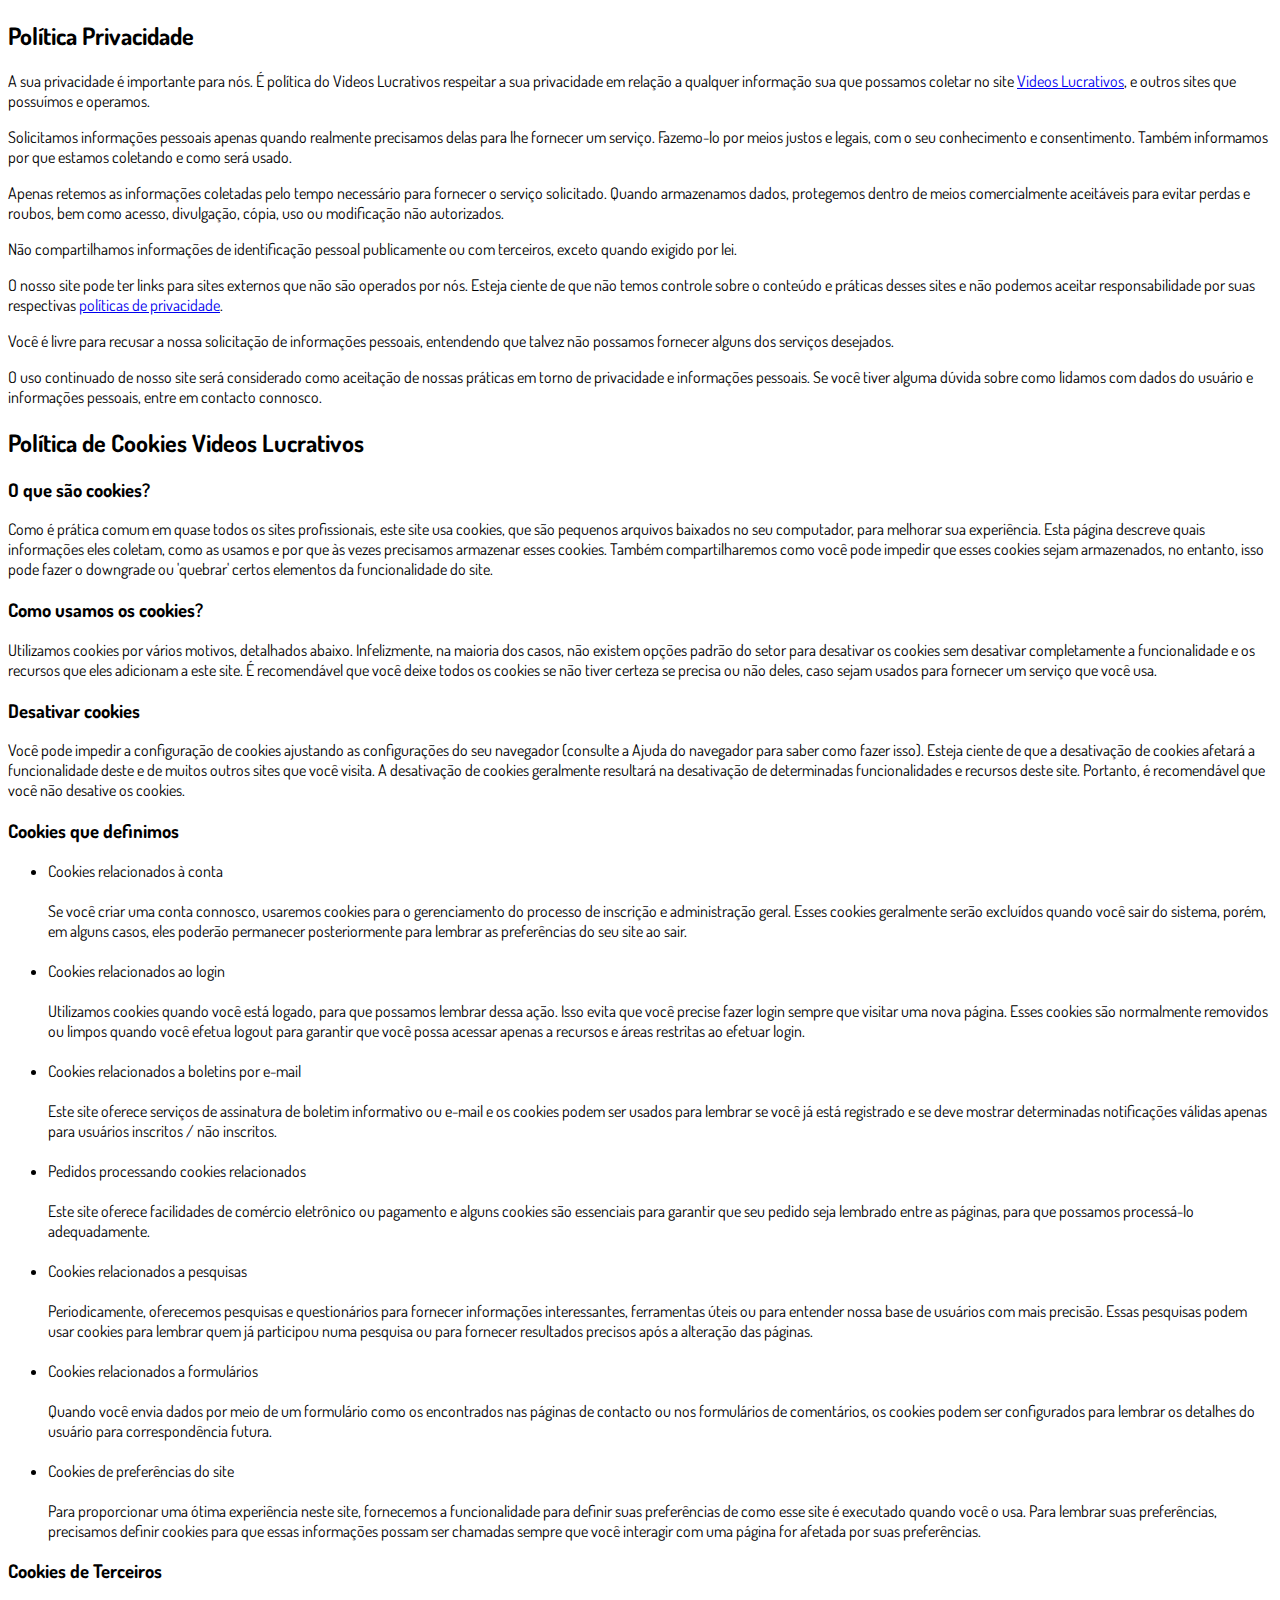
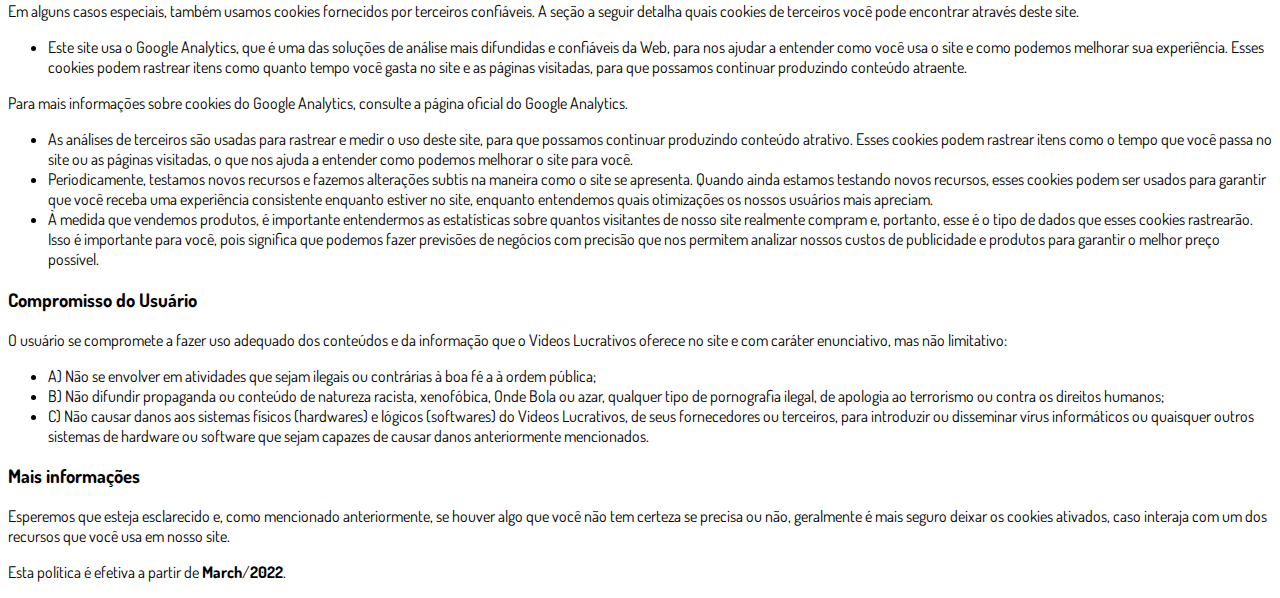
==== commit 075b9f66: "Add files via upload" ====
--- a/privacidade.html
+++ b/privacidade.html
@@ -14,7 +14,7 @@
     <link rel="shortcut icon" type="image/jpg" href="./assets/img/favicon.png">
 
     <!-- Título da Página -->
-    <title>Política de Privacidade | Jogos Milionários</title>
+    <title>Política de Privacidade | Videos Lucrativos</title>
     
     <style type="text/css">
       body {
@@ -28,7 +28,7 @@
     <div class="container py-5">
       <div class="row justify-content-center">
         <div class="col-lg-8">
-          <h2>Política Privacidade</h2>                    <p>A sua privacidade é importante para nós. É política do Jogos Milionários respeitar a sua privacidade em relação a qualquer informação sua que possamos coletar no site <a href="#">Jogos Milionários</a>, e outros sites que possuímos e operamos.</p>                    <p>Solicitamos informações pessoais apenas quando realmente precisamos delas para lhe fornecer um serviço. Fazemo-lo por meios justos e legais, com o seu conhecimento e consentimento. Também informamos por que estamos coletando e como será usado.                    </p>                    <p>Apenas retemos as informações coletadas pelo tempo necessário para fornecer o serviço solicitado. Quando armazenamos dados, protegemos dentro de meios comercialmente aceitáveis ​​para evitar perdas e roubos, bem como acesso, divulgação, cópia, uso ou                        modificação não autorizados.</p>                    <p>Não compartilhamos informações de identificação pessoal publicamente ou com terceiros, exceto quando exigido por lei.</p>                    <p>O nosso site pode ter links para sites externos que não são operados por nós. Esteja ciente de que não temos controle sobre o conteúdo e práticas desses sites e não podemos aceitar responsabilidade por suas respectivas <a href='https://politicaprivacidade.com' target='_BLANK'>políticas de privacidade</a>.                    </p>                    <p>Você é livre para recusar a nossa solicitação de informações pessoais, entendendo que talvez não possamos fornecer alguns dos serviços desejados.</p>                    <p>O uso continuado de nosso site será considerado como aceitação de nossas práticas em torno de privacidade e informações pessoais. Se você tiver alguma dúvida sobre como lidamos com dados do usuário e informações pessoais, entre em contacto connosco.</p>                    <h2>Política de Cookies Jogos Milionários</h2>                    <h3>O que são cookies?</h3>                    <p>Como é prática comum em quase todos os sites profissionais, este site usa cookies, que são pequenos arquivos baixados no seu computador, para melhorar sua experiência. Esta página descreve quais informações eles coletam, como as usamos e por que às vezes                        precisamos armazenar esses cookies. Também compartilharemos como você pode impedir que esses cookies sejam armazenados, no entanto, isso pode fazer o downgrade ou 'quebrar' certos elementos da funcionalidade do site.</p>                    <h3>Como usamos os cookies?</h3>                    <p>Utilizamos cookies por vários motivos, detalhados abaixo. Infelizmente, na maioria dos casos, não existem opções padrão do setor para desativar os cookies sem desativar completamente a funcionalidade e os recursos que eles adicionam a este site. É recomendável                        que você deixe todos os cookies se não tiver certeza se precisa ou não deles, caso sejam usados ​​para fornecer um serviço que você usa.</p>                    <h3>Desativar cookies</h3>                    <p>Você pode impedir a configuração de cookies ajustando as configurações do seu navegador (consulte a Ajuda do navegador para saber como fazer isso). Esteja ciente de que a desativação de cookies afetará a funcionalidade deste e de muitos outros sites que                        você visita. A desativação de cookies geralmente resultará na desativação de determinadas funcionalidades e recursos deste site. Portanto, é recomendável que você não desative os cookies.</p>                    <h3>Cookies que definimos</h3>                    <ul>                        <li>                            Cookies relacionados à conta<br><br> Se você criar uma conta connosco, usaremos cookies para o gerenciamento do processo de inscrição e administração geral. Esses cookies geralmente serão excluídos quando você sair do sistema, porém, em alguns                            casos, eles poderão permanecer posteriormente para lembrar as preferências do seu site ao sair.<br><br>                        </li>                        <li>                            Cookies relacionados ao login<br><br> Utilizamos cookies quando você está logado, para que possamos lembrar dessa ação. Isso evita que você precise fazer login sempre que visitar uma nova página. Esses cookies são normalmente removidos ou limpos                            quando você efetua logout para garantir que você possa acessar apenas a recursos e áreas restritas ao efetuar login.<br><br>                        </li>                        <li>                            Cookies relacionados a boletins por e-mail<br><br> Este site oferece serviços de assinatura de boletim informativo ou e-mail e os cookies podem ser usados ​​para lembrar se você já está registrado e se deve mostrar determinadas notificações                            válidas apenas para usuários inscritos / não inscritos.<br><br>                        </li>                        <li>                            Pedidos processando cookies relacionados<br><br> Este site oferece facilidades de comércio eletrônico ou pagamento e alguns cookies são essenciais para garantir que seu pedido seja lembrado entre as páginas, para que possamos processá-lo adequadamente.<br><br>                        </li>                        <li>                            Cookies relacionados a pesquisas<br><br> Periodicamente, oferecemos pesquisas e questionários para fornecer informações interessantes, ferramentas úteis ou para entender nossa base de usuários com mais precisão. Essas pesquisas podem usar cookies                            para lembrar quem já participou numa pesquisa ou para fornecer resultados precisos após a alteração das páginas.<br><br>                        </li>                        <li>                            Cookies relacionados a formulários<br><br> Quando você envia dados por meio de um formulário como os encontrados nas páginas de contacto ou nos formulários de comentários, os cookies podem ser configurados para lembrar os detalhes do usuário                            para correspondência futura.<br><br>                        </li>                        <li>                            Cookies de preferências do site<br><br> Para proporcionar uma ótima experiência neste site, fornecemos a funcionalidade para definir suas preferências de como esse site é executado quando você o usa. Para lembrar suas preferências, precisamos                            definir cookies para que essas informações possam ser chamadas sempre que você interagir com uma página for afetada por suas preferências.<br>                        </li>                    </ul>                    <h3>Cookies de Terceiros</h3>                    <p>Em alguns casos especiais, também usamos cookies fornecidos por terceiros confiáveis. A seção a seguir detalha quais cookies de terceiros você pode encontrar através deste site.</p>                    <ul>                        <li>                            Este site usa o Google Analytics, que é uma das soluções de análise mais difundidas e confiáveis ​​da Web, para nos ajudar a entender como você usa o site e como podemos melhorar sua experiência. Esses cookies podem rastrear itens como quanto tempo                            você gasta no site e as páginas visitadas, para que possamos continuar produzindo conteúdo atraente.                        </li>                    </ul>                    <p>Para mais informações sobre cookies do Google Analytics, consulte a página oficial do Google Analytics.</p>                    <ul>                        <li>                            As análises de terceiros são usadas para rastrear e medir o uso deste site, para que possamos continuar produzindo conteúdo atrativo. Esses cookies podem rastrear itens como o tempo que você passa no site ou as páginas visitadas, o que nos ajuda a entender                            como podemos melhorar o site para você.</li>                        <li>                            Periodicamente, testamos novos recursos e fazemos alterações subtis na maneira como o site se apresenta. Quando ainda estamos testando novos recursos, esses cookies podem ser usados ​​para garantir que você receba uma experiência consistente enquanto                            estiver no site, enquanto entendemos quais otimizações os nossos usuários mais apreciam.</li>                        <li>                            À medida que vendemos produtos, é importante entendermos as estatísticas sobre quantos visitantes de nosso site realmente compram e, portanto, esse é o tipo de dados que esses cookies rastrearão. Isso é importante para você, pois significa que podemos                            fazer previsões de negócios com precisão que nos permitem analizar nossos custos de publicidade e produtos para garantir o melhor preço possível.</li>                                            </ul>                    <h3>Compromisso do Usuário</h3>                                <p>O usuário se compromete a fazer uso adequado dos conteúdos e da informação que o Jogos Milionários oferece no site e com caráter enunciativo, mas não limitativo:</p>                                        <ul>                        <li>A) Não se envolver em atividades que sejam ilegais ou contrárias à boa fé a à ordem pública;</li>                        <li>B) Não difundir propaganda ou conteúdo de natureza racista, xenofóbica, <a style='color: inherit !important; text-decoration:none !important;' href='https://ondeapostar.pt/onde-da-a-bola/'>Onde Bola</a> ou azar, qualquer tipo de pornografia ilegal, de apologia ao terrorismo ou contra os direitos humanos;</li>                        <li>C) Não causar danos aos sistemas físicos (hardwares) e lógicos (softwares) do Jogos Milionários, de seus fornecedores ou terceiros, para introduzir ou disseminar vírus informáticos ou quaisquer outros sistemas de hardware ou software que sejam capazes de causar danos anteriormente mencionados.</li>                    </ul>                                        <h3>Mais informações</h3>                    <p>Esperemos que esteja esclarecido e, como mencionado anteriormente, se houver algo que você não tem certeza se precisa ou não, geralmente é mais seguro deixar os cookies ativados, caso interaja com um dos recursos que você usa em nosso site.</p>                    <p>Esta política é efetiva a partir de <strong>March</strong>/<strong>2022</strong>.</p>
+          <h2>Política Privacidade</h2>                    <p>A sua privacidade é importante para nós. É política do Videos Lucrativos respeitar a sua privacidade em relação a qualquer informação sua que possamos coletar no site <a href="#">Videos Lucrativos</a>, e outros sites que possuímos e operamos.</p>                    <p>Solicitamos informações pessoais apenas quando realmente precisamos delas para lhe fornecer um serviço. Fazemo-lo por meios justos e legais, com o seu conhecimento e consentimento. Também informamos por que estamos coletando e como será usado.                    </p>                    <p>Apenas retemos as informações coletadas pelo tempo necessário para fornecer o serviço solicitado. Quando armazenamos dados, protegemos dentro de meios comercialmente aceitáveis ​​para evitar perdas e roubos, bem como acesso, divulgação, cópia, uso ou                        modificação não autorizados.</p>                    <p>Não compartilhamos informações de identificação pessoal publicamente ou com terceiros, exceto quando exigido por lei.</p>                    <p>O nosso site pode ter links para sites externos que não são operados por nós. Esteja ciente de que não temos controle sobre o conteúdo e práticas desses sites e não podemos aceitar responsabilidade por suas respectivas <a href='https://politicaprivacidade.com' target='_BLANK'>políticas de privacidade</a>.                    </p>                    <p>Você é livre para recusar a nossa solicitação de informações pessoais, entendendo que talvez não possamos fornecer alguns dos serviços desejados.</p>                    <p>O uso continuado de nosso site será considerado como aceitação de nossas práticas em torno de privacidade e informações pessoais. Se você tiver alguma dúvida sobre como lidamos com dados do usuário e informações pessoais, entre em contacto connosco.</p>                    <h2>Política de Cookies Videos Lucrativos</h2>                    <h3>O que são cookies?</h3>                    <p>Como é prática comum em quase todos os sites profissionais, este site usa cookies, que são pequenos arquivos baixados no seu computador, para melhorar sua experiência. Esta página descreve quais informações eles coletam, como as usamos e por que às vezes                        precisamos armazenar esses cookies. Também compartilharemos como você pode impedir que esses cookies sejam armazenados, no entanto, isso pode fazer o downgrade ou 'quebrar' certos elementos da funcionalidade do site.</p>                    <h3>Como usamos os cookies?</h3>                    <p>Utilizamos cookies por vários motivos, detalhados abaixo. Infelizmente, na maioria dos casos, não existem opções padrão do setor para desativar os cookies sem desativar completamente a funcionalidade e os recursos que eles adicionam a este site. É recomendável                        que você deixe todos os cookies se não tiver certeza se precisa ou não deles, caso sejam usados ​​para fornecer um serviço que você usa.</p>                    <h3>Desativar cookies</h3>                    <p>Você pode impedir a configuração de cookies ajustando as configurações do seu navegador (consulte a Ajuda do navegador para saber como fazer isso). Esteja ciente de que a desativação de cookies afetará a funcionalidade deste e de muitos outros sites que                        você visita. A desativação de cookies geralmente resultará na desativação de determinadas funcionalidades e recursos deste site. Portanto, é recomendável que você não desative os cookies.</p>                    <h3>Cookies que definimos</h3>                    <ul>                        <li>                            Cookies relacionados à conta<br><br> Se você criar uma conta connosco, usaremos cookies para o gerenciamento do processo de inscrição e administração geral. Esses cookies geralmente serão excluídos quando você sair do sistema, porém, em alguns                            casos, eles poderão permanecer posteriormente para lembrar as preferências do seu site ao sair.<br><br>                        </li>                        <li>                            Cookies relacionados ao login<br><br> Utilizamos cookies quando você está logado, para que possamos lembrar dessa ação. Isso evita que você precise fazer login sempre que visitar uma nova página. Esses cookies são normalmente removidos ou limpos                            quando você efetua logout para garantir que você possa acessar apenas a recursos e áreas restritas ao efetuar login.<br><br>                        </li>                        <li>                            Cookies relacionados a boletins por e-mail<br><br> Este site oferece serviços de assinatura de boletim informativo ou e-mail e os cookies podem ser usados ​​para lembrar se você já está registrado e se deve mostrar determinadas notificações                            válidas apenas para usuários inscritos / não inscritos.<br><br>                        </li>                        <li>                            Pedidos processando cookies relacionados<br><br> Este site oferece facilidades de comércio eletrônico ou pagamento e alguns cookies são essenciais para garantir que seu pedido seja lembrado entre as páginas, para que possamos processá-lo adequadamente.<br><br>                        </li>                        <li>                            Cookies relacionados a pesquisas<br><br> Periodicamente, oferecemos pesquisas e questionários para fornecer informações interessantes, ferramentas úteis ou para entender nossa base de usuários com mais precisão. Essas pesquisas podem usar cookies                            para lembrar quem já participou numa pesquisa ou para fornecer resultados precisos após a alteração das páginas.<br><br>                        </li>                        <li>                            Cookies relacionados a formulários<br><br> Quando você envia dados por meio de um formulário como os encontrados nas páginas de contacto ou nos formulários de comentários, os cookies podem ser configurados para lembrar os detalhes do usuário                            para correspondência futura.<br><br>                        </li>                        <li>                            Cookies de preferências do site<br><br> Para proporcionar uma ótima experiência neste site, fornecemos a funcionalidade para definir suas preferências de como esse site é executado quando você o usa. Para lembrar suas preferências, precisamos                            definir cookies para que essas informações possam ser chamadas sempre que você interagir com uma página for afetada por suas preferências.<br>                        </li>                    </ul>                    <h3>Cookies de Terceiros</h3>                    <p>Em alguns casos especiais, também usamos cookies fornecidos por terceiros confiáveis. A seção a seguir detalha quais cookies de terceiros você pode encontrar através deste site.</p>                    <ul>                        <li>                            Este site usa o Google Analytics, que é uma das soluções de análise mais difundidas e confiáveis ​​da Web, para nos ajudar a entender como você usa o site e como podemos melhorar sua experiência. Esses cookies podem rastrear itens como quanto tempo                            você gasta no site e as páginas visitadas, para que possamos continuar produzindo conteúdo atraente.                        </li>                    </ul>                    <p>Para mais informações sobre cookies do Google Analytics, consulte a página oficial do Google Analytics.</p>                    <ul>                        <li>                            As análises de terceiros são usadas para rastrear e medir o uso deste site, para que possamos continuar produzindo conteúdo atrativo. Esses cookies podem rastrear itens como o tempo que você passa no site ou as páginas visitadas, o que nos ajuda a entender                            como podemos melhorar o site para você.</li>                        <li>                            Periodicamente, testamos novos recursos e fazemos alterações subtis na maneira como o site se apresenta. Quando ainda estamos testando novos recursos, esses cookies podem ser usados ​​para garantir que você receba uma experiência consistente enquanto                            estiver no site, enquanto entendemos quais otimizações os nossos usuários mais apreciam.</li>                        <li>                            À medida que vendemos produtos, é importante entendermos as estatísticas sobre quantos visitantes de nosso site realmente compram e, portanto, esse é o tipo de dados que esses cookies rastrearão. Isso é importante para você, pois significa que podemos                            fazer previsões de negócios com precisão que nos permitem analizar nossos custos de publicidade e produtos para garantir o melhor preço possível.</li>                                            </ul>                    <h3>Compromisso do Usuário</h3>                                <p>O usuário se compromete a fazer uso adequado dos conteúdos e da informação que o Videos Lucrativos oferece no site e com caráter enunciativo, mas não limitativo:</p>                                        <ul>                        <li>A) Não se envolver em atividades que sejam ilegais ou contrárias à boa fé a à ordem pública;</li>                        <li>B) Não difundir propaganda ou conteúdo de natureza racista, xenofóbica, <a style='color: inherit !important; text-decoration:none !important;' href='https://ondeapostar.pt/onde-da-a-bola/'>Onde Bola</a> ou azar, qualquer tipo de pornografia ilegal, de apologia ao terrorismo ou contra os direitos humanos;</li>                        <li>C) Não causar danos aos sistemas físicos (hardwares) e lógicos (softwares) do Videos Lucrativos, de seus fornecedores ou terceiros, para introduzir ou disseminar vírus informáticos ou quaisquer outros sistemas de hardware ou software que sejam capazes de causar danos anteriormente mencionados.</li>                    </ul>                                        <h3>Mais informações</h3>                    <p>Esperemos que esteja esclarecido e, como mencionado anteriormente, se houver algo que você não tem certeza se precisa ou não, geralmente é mais seguro deixar os cookies ativados, caso interaja com um dos recursos que você usa em nosso site.</p>                    <p>Esta política é efetiva a partir de <strong>March</strong>/<strong>2022</strong>.</p>
         </div>
       </div>
     </div>
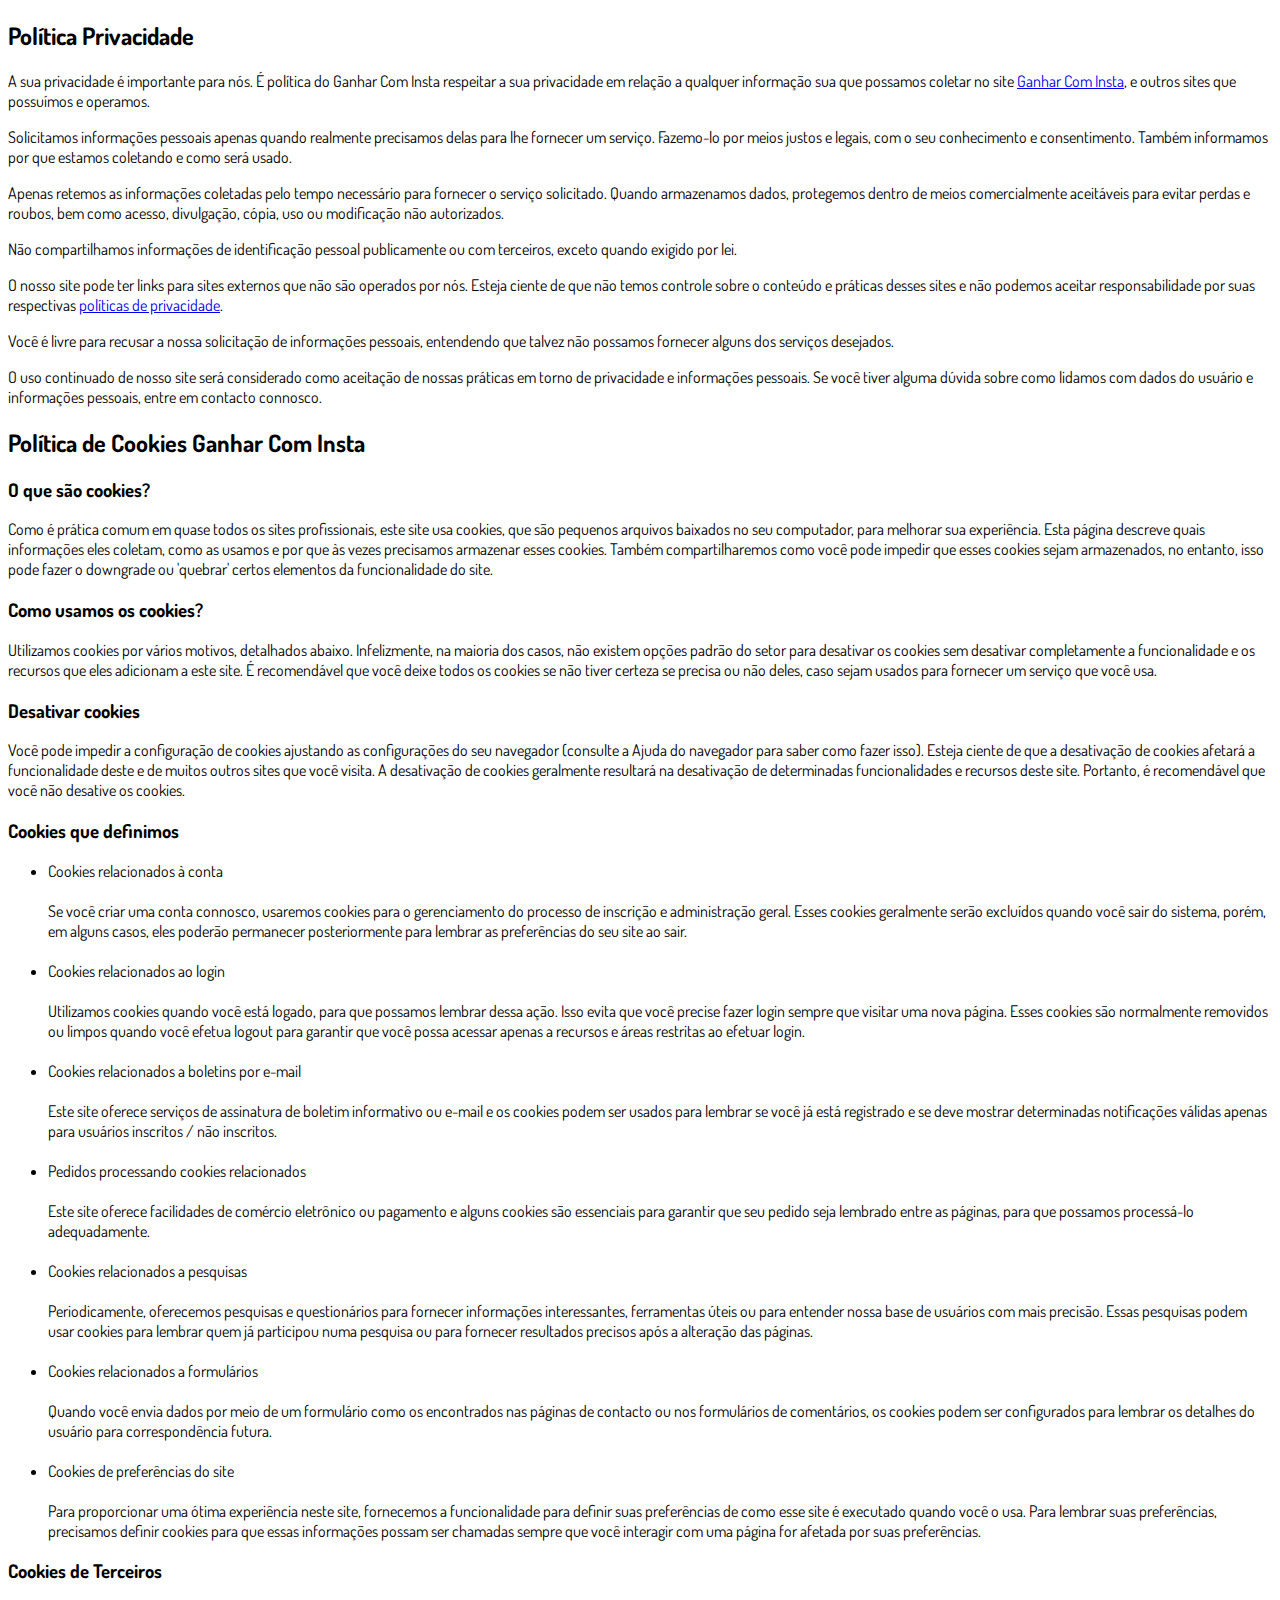
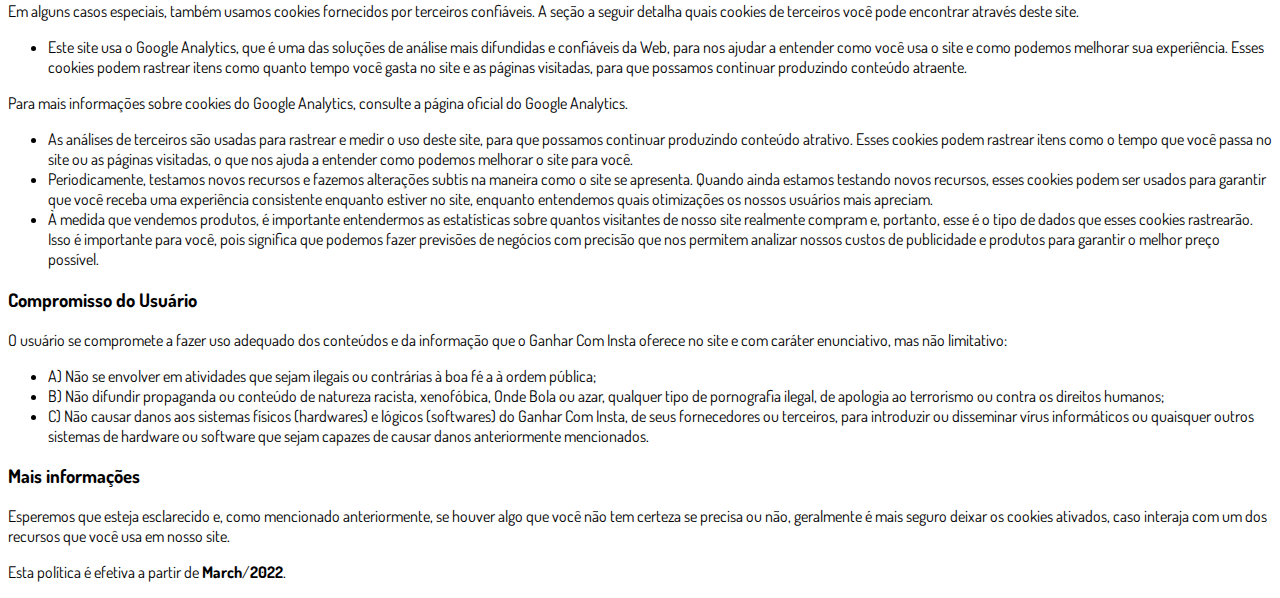
==== commit 71bf2cfe: "Add files via upload" ====
--- a/privacidade.html
+++ b/privacidade.html
@@ -14,7 +14,7 @@
     <link rel="shortcut icon" type="image/jpg" href="./assets/img/favicon.png">
 
     <!-- Título da Página -->
-    <title>Política de Privacidade | Videos Lucrativos</title>
+    <title>Política de Privacidade | Ganhar Com Insta</title>
     
     <style type="text/css">
       body {
@@ -28,7 +28,7 @@
     <div class="container py-5">
       <div class="row justify-content-center">
         <div class="col-lg-8">
-          <h2>Política Privacidade</h2>                    <p>A sua privacidade é importante para nós. É política do Videos Lucrativos respeitar a sua privacidade em relação a qualquer informação sua que possamos coletar no site <a href="#">Videos Lucrativos</a>, e outros sites que possuímos e operamos.</p>                    <p>Solicitamos informações pessoais apenas quando realmente precisamos delas para lhe fornecer um serviço. Fazemo-lo por meios justos e legais, com o seu conhecimento e consentimento. Também informamos por que estamos coletando e como será usado.                    </p>                    <p>Apenas retemos as informações coletadas pelo tempo necessário para fornecer o serviço solicitado. Quando armazenamos dados, protegemos dentro de meios comercialmente aceitáveis ​​para evitar perdas e roubos, bem como acesso, divulgação, cópia, uso ou                        modificação não autorizados.</p>                    <p>Não compartilhamos informações de identificação pessoal publicamente ou com terceiros, exceto quando exigido por lei.</p>                    <p>O nosso site pode ter links para sites externos que não são operados por nós. Esteja ciente de que não temos controle sobre o conteúdo e práticas desses sites e não podemos aceitar responsabilidade por suas respectivas <a href='https://politicaprivacidade.com' target='_BLANK'>políticas de privacidade</a>.                    </p>                    <p>Você é livre para recusar a nossa solicitação de informações pessoais, entendendo que talvez não possamos fornecer alguns dos serviços desejados.</p>                    <p>O uso continuado de nosso site será considerado como aceitação de nossas práticas em torno de privacidade e informações pessoais. Se você tiver alguma dúvida sobre como lidamos com dados do usuário e informações pessoais, entre em contacto connosco.</p>                    <h2>Política de Cookies Videos Lucrativos</h2>                    <h3>O que são cookies?</h3>                    <p>Como é prática comum em quase todos os sites profissionais, este site usa cookies, que são pequenos arquivos baixados no seu computador, para melhorar sua experiência. Esta página descreve quais informações eles coletam, como as usamos e por que às vezes                        precisamos armazenar esses cookies. Também compartilharemos como você pode impedir que esses cookies sejam armazenados, no entanto, isso pode fazer o downgrade ou 'quebrar' certos elementos da funcionalidade do site.</p>                    <h3>Como usamos os cookies?</h3>                    <p>Utilizamos cookies por vários motivos, detalhados abaixo. Infelizmente, na maioria dos casos, não existem opções padrão do setor para desativar os cookies sem desativar completamente a funcionalidade e os recursos que eles adicionam a este site. É recomendável                        que você deixe todos os cookies se não tiver certeza se precisa ou não deles, caso sejam usados ​​para fornecer um serviço que você usa.</p>                    <h3>Desativar cookies</h3>                    <p>Você pode impedir a configuração de cookies ajustando as configurações do seu navegador (consulte a Ajuda do navegador para saber como fazer isso). Esteja ciente de que a desativação de cookies afetará a funcionalidade deste e de muitos outros sites que                        você visita. A desativação de cookies geralmente resultará na desativação de determinadas funcionalidades e recursos deste site. Portanto, é recomendável que você não desative os cookies.</p>                    <h3>Cookies que definimos</h3>                    <ul>                        <li>                            Cookies relacionados à conta<br><br> Se você criar uma conta connosco, usaremos cookies para o gerenciamento do processo de inscrição e administração geral. Esses cookies geralmente serão excluídos quando você sair do sistema, porém, em alguns                            casos, eles poderão permanecer posteriormente para lembrar as preferências do seu site ao sair.<br><br>                        </li>                        <li>                            Cookies relacionados ao login<br><br> Utilizamos cookies quando você está logado, para que possamos lembrar dessa ação. Isso evita que você precise fazer login sempre que visitar uma nova página. Esses cookies são normalmente removidos ou limpos                            quando você efetua logout para garantir que você possa acessar apenas a recursos e áreas restritas ao efetuar login.<br><br>                        </li>                        <li>                            Cookies relacionados a boletins por e-mail<br><br> Este site oferece serviços de assinatura de boletim informativo ou e-mail e os cookies podem ser usados ​​para lembrar se você já está registrado e se deve mostrar determinadas notificações                            válidas apenas para usuários inscritos / não inscritos.<br><br>                        </li>                        <li>                            Pedidos processando cookies relacionados<br><br> Este site oferece facilidades de comércio eletrônico ou pagamento e alguns cookies são essenciais para garantir que seu pedido seja lembrado entre as páginas, para que possamos processá-lo adequadamente.<br><br>                        </li>                        <li>                            Cookies relacionados a pesquisas<br><br> Periodicamente, oferecemos pesquisas e questionários para fornecer informações interessantes, ferramentas úteis ou para entender nossa base de usuários com mais precisão. Essas pesquisas podem usar cookies                            para lembrar quem já participou numa pesquisa ou para fornecer resultados precisos após a alteração das páginas.<br><br>                        </li>                        <li>                            Cookies relacionados a formulários<br><br> Quando você envia dados por meio de um formulário como os encontrados nas páginas de contacto ou nos formulários de comentários, os cookies podem ser configurados para lembrar os detalhes do usuário                            para correspondência futura.<br><br>                        </li>                        <li>                            Cookies de preferências do site<br><br> Para proporcionar uma ótima experiência neste site, fornecemos a funcionalidade para definir suas preferências de como esse site é executado quando você o usa. Para lembrar suas preferências, precisamos                            definir cookies para que essas informações possam ser chamadas sempre que você interagir com uma página for afetada por suas preferências.<br>                        </li>                    </ul>                    <h3>Cookies de Terceiros</h3>                    <p>Em alguns casos especiais, também usamos cookies fornecidos por terceiros confiáveis. A seção a seguir detalha quais cookies de terceiros você pode encontrar através deste site.</p>                    <ul>                        <li>                            Este site usa o Google Analytics, que é uma das soluções de análise mais difundidas e confiáveis ​​da Web, para nos ajudar a entender como você usa o site e como podemos melhorar sua experiência. Esses cookies podem rastrear itens como quanto tempo                            você gasta no site e as páginas visitadas, para que possamos continuar produzindo conteúdo atraente.                        </li>                    </ul>                    <p>Para mais informações sobre cookies do Google Analytics, consulte a página oficial do Google Analytics.</p>                    <ul>                        <li>                            As análises de terceiros são usadas para rastrear e medir o uso deste site, para que possamos continuar produzindo conteúdo atrativo. Esses cookies podem rastrear itens como o tempo que você passa no site ou as páginas visitadas, o que nos ajuda a entender                            como podemos melhorar o site para você.</li>                        <li>                            Periodicamente, testamos novos recursos e fazemos alterações subtis na maneira como o site se apresenta. Quando ainda estamos testando novos recursos, esses cookies podem ser usados ​​para garantir que você receba uma experiência consistente enquanto                            estiver no site, enquanto entendemos quais otimizações os nossos usuários mais apreciam.</li>                        <li>                            À medida que vendemos produtos, é importante entendermos as estatísticas sobre quantos visitantes de nosso site realmente compram e, portanto, esse é o tipo de dados que esses cookies rastrearão. Isso é importante para você, pois significa que podemos                            fazer previsões de negócios com precisão que nos permitem analizar nossos custos de publicidade e produtos para garantir o melhor preço possível.</li>                                            </ul>                    <h3>Compromisso do Usuário</h3>                                <p>O usuário se compromete a fazer uso adequado dos conteúdos e da informação que o Videos Lucrativos oferece no site e com caráter enunciativo, mas não limitativo:</p>                                        <ul>                        <li>A) Não se envolver em atividades que sejam ilegais ou contrárias à boa fé a à ordem pública;</li>                        <li>B) Não difundir propaganda ou conteúdo de natureza racista, xenofóbica, <a style='color: inherit !important; text-decoration:none !important;' href='https://ondeapostar.pt/onde-da-a-bola/'>Onde Bola</a> ou azar, qualquer tipo de pornografia ilegal, de apologia ao terrorismo ou contra os direitos humanos;</li>                        <li>C) Não causar danos aos sistemas físicos (hardwares) e lógicos (softwares) do Videos Lucrativos, de seus fornecedores ou terceiros, para introduzir ou disseminar vírus informáticos ou quaisquer outros sistemas de hardware ou software que sejam capazes de causar danos anteriormente mencionados.</li>                    </ul>                                        <h3>Mais informações</h3>                    <p>Esperemos que esteja esclarecido e, como mencionado anteriormente, se houver algo que você não tem certeza se precisa ou não, geralmente é mais seguro deixar os cookies ativados, caso interaja com um dos recursos que você usa em nosso site.</p>                    <p>Esta política é efetiva a partir de <strong>March</strong>/<strong>2022</strong>.</p>
+          <h2>Política Privacidade</h2>                    <p>A sua privacidade é importante para nós. É política do Ganhar Com Insta respeitar a sua privacidade em relação a qualquer informação sua que possamos coletar no site <a href="#">Ganhar Com Insta</a>, e outros sites que possuímos e operamos.</p>                    <p>Solicitamos informações pessoais apenas quando realmente precisamos delas para lhe fornecer um serviço. Fazemo-lo por meios justos e legais, com o seu conhecimento e consentimento. Também informamos por que estamos coletando e como será usado.                    </p>                    <p>Apenas retemos as informações coletadas pelo tempo necessário para fornecer o serviço solicitado. Quando armazenamos dados, protegemos dentro de meios comercialmente aceitáveis ​​para evitar perdas e roubos, bem como acesso, divulgação, cópia, uso ou                        modificação não autorizados.</p>                    <p>Não compartilhamos informações de identificação pessoal publicamente ou com terceiros, exceto quando exigido por lei.</p>                    <p>O nosso site pode ter links para sites externos que não são operados por nós. Esteja ciente de que não temos controle sobre o conteúdo e práticas desses sites e não podemos aceitar responsabilidade por suas respectivas <a href='https://politicaprivacidade.com' target='_BLANK'>políticas de privacidade</a>.                    </p>                    <p>Você é livre para recusar a nossa solicitação de informações pessoais, entendendo que talvez não possamos fornecer alguns dos serviços desejados.</p>                    <p>O uso continuado de nosso site será considerado como aceitação de nossas práticas em torno de privacidade e informações pessoais. Se você tiver alguma dúvida sobre como lidamos com dados do usuário e informações pessoais, entre em contacto connosco.</p>                    <h2>Política de Cookies Ganhar Com Insta</h2>                    <h3>O que são cookies?</h3>                    <p>Como é prática comum em quase todos os sites profissionais, este site usa cookies, que são pequenos arquivos baixados no seu computador, para melhorar sua experiência. Esta página descreve quais informações eles coletam, como as usamos e por que às vezes                        precisamos armazenar esses cookies. Também compartilharemos como você pode impedir que esses cookies sejam armazenados, no entanto, isso pode fazer o downgrade ou 'quebrar' certos elementos da funcionalidade do site.</p>                    <h3>Como usamos os cookies?</h3>                    <p>Utilizamos cookies por vários motivos, detalhados abaixo. Infelizmente, na maioria dos casos, não existem opções padrão do setor para desativar os cookies sem desativar completamente a funcionalidade e os recursos que eles adicionam a este site. É recomendável                        que você deixe todos os cookies se não tiver certeza se precisa ou não deles, caso sejam usados ​​para fornecer um serviço que você usa.</p>                    <h3>Desativar cookies</h3>                    <p>Você pode impedir a configuração de cookies ajustando as configurações do seu navegador (consulte a Ajuda do navegador para saber como fazer isso). Esteja ciente de que a desativação de cookies afetará a funcionalidade deste e de muitos outros sites que                        você visita. A desativação de cookies geralmente resultará na desativação de determinadas funcionalidades e recursos deste site. Portanto, é recomendável que você não desative os cookies.</p>                    <h3>Cookies que definimos</h3>                    <ul>                        <li>                            Cookies relacionados à conta<br><br> Se você criar uma conta connosco, usaremos cookies para o gerenciamento do processo de inscrição e administração geral. Esses cookies geralmente serão excluídos quando você sair do sistema, porém, em alguns                            casos, eles poderão permanecer posteriormente para lembrar as preferências do seu site ao sair.<br><br>                        </li>                        <li>                            Cookies relacionados ao login<br><br> Utilizamos cookies quando você está logado, para que possamos lembrar dessa ação. Isso evita que você precise fazer login sempre que visitar uma nova página. Esses cookies são normalmente removidos ou limpos                            quando você efetua logout para garantir que você possa acessar apenas a recursos e áreas restritas ao efetuar login.<br><br>                        </li>                        <li>                            Cookies relacionados a boletins por e-mail<br><br> Este site oferece serviços de assinatura de boletim informativo ou e-mail e os cookies podem ser usados ​​para lembrar se você já está registrado e se deve mostrar determinadas notificações                            válidas apenas para usuários inscritos / não inscritos.<br><br>                        </li>                        <li>                            Pedidos processando cookies relacionados<br><br> Este site oferece facilidades de comércio eletrônico ou pagamento e alguns cookies são essenciais para garantir que seu pedido seja lembrado entre as páginas, para que possamos processá-lo adequadamente.<br><br>                        </li>                        <li>                            Cookies relacionados a pesquisas<br><br> Periodicamente, oferecemos pesquisas e questionários para fornecer informações interessantes, ferramentas úteis ou para entender nossa base de usuários com mais precisão. Essas pesquisas podem usar cookies                            para lembrar quem já participou numa pesquisa ou para fornecer resultados precisos após a alteração das páginas.<br><br>                        </li>                        <li>                            Cookies relacionados a formulários<br><br> Quando você envia dados por meio de um formulário como os encontrados nas páginas de contacto ou nos formulários de comentários, os cookies podem ser configurados para lembrar os detalhes do usuário                            para correspondência futura.<br><br>                        </li>                        <li>                            Cookies de preferências do site<br><br> Para proporcionar uma ótima experiência neste site, fornecemos a funcionalidade para definir suas preferências de como esse site é executado quando você o usa. Para lembrar suas preferências, precisamos                            definir cookies para que essas informações possam ser chamadas sempre que você interagir com uma página for afetada por suas preferências.<br>                        </li>                    </ul>                    <h3>Cookies de Terceiros</h3>                    <p>Em alguns casos especiais, também usamos cookies fornecidos por terceiros confiáveis. A seção a seguir detalha quais cookies de terceiros você pode encontrar através deste site.</p>                    <ul>                        <li>                            Este site usa o Google Analytics, que é uma das soluções de análise mais difundidas e confiáveis ​​da Web, para nos ajudar a entender como você usa o site e como podemos melhorar sua experiência. Esses cookies podem rastrear itens como quanto tempo                            você gasta no site e as páginas visitadas, para que possamos continuar produzindo conteúdo atraente.                        </li>                    </ul>                    <p>Para mais informações sobre cookies do Google Analytics, consulte a página oficial do Google Analytics.</p>                    <ul>                        <li>                            As análises de terceiros são usadas para rastrear e medir o uso deste site, para que possamos continuar produzindo conteúdo atrativo. Esses cookies podem rastrear itens como o tempo que você passa no site ou as páginas visitadas, o que nos ajuda a entender                            como podemos melhorar o site para você.</li>                        <li>                            Periodicamente, testamos novos recursos e fazemos alterações subtis na maneira como o site se apresenta. Quando ainda estamos testando novos recursos, esses cookies podem ser usados ​​para garantir que você receba uma experiência consistente enquanto                            estiver no site, enquanto entendemos quais otimizações os nossos usuários mais apreciam.</li>                        <li>                            À medida que vendemos produtos, é importante entendermos as estatísticas sobre quantos visitantes de nosso site realmente compram e, portanto, esse é o tipo de dados que esses cookies rastrearão. Isso é importante para você, pois significa que podemos                            fazer previsões de negócios com precisão que nos permitem analizar nossos custos de publicidade e produtos para garantir o melhor preço possível.</li>                                            </ul>                    <h3>Compromisso do Usuário</h3>                                <p>O usuário se compromete a fazer uso adequado dos conteúdos e da informação que o Ganhar Com Insta oferece no site e com caráter enunciativo, mas não limitativo:</p>                                        <ul>                        <li>A) Não se envolver em atividades que sejam ilegais ou contrárias à boa fé a à ordem pública;</li>                        <li>B) Não difundir propaganda ou conteúdo de natureza racista, xenofóbica, <a style='color: inherit !important; text-decoration:none !important;' href='https://ondeapostar.pt/onde-da-a-bola/'>Onde Bola</a> ou azar, qualquer tipo de pornografia ilegal, de apologia ao terrorismo ou contra os direitos humanos;</li>                        <li>C) Não causar danos aos sistemas físicos (hardwares) e lógicos (softwares) do Ganhar Com Insta, de seus fornecedores ou terceiros, para introduzir ou disseminar vírus informáticos ou quaisquer outros sistemas de hardware ou software que sejam capazes de causar danos anteriormente mencionados.</li>                    </ul>                                        <h3>Mais informações</h3>                    <p>Esperemos que esteja esclarecido e, como mencionado anteriormente, se houver algo que você não tem certeza se precisa ou não, geralmente é mais seguro deixar os cookies ativados, caso interaja com um dos recursos que você usa em nosso site.</p>                    <p>Esta política é efetiva a partir de <strong>March</strong>/<strong>2022</strong>.</p>
         </div>
       </div>
     </div>
